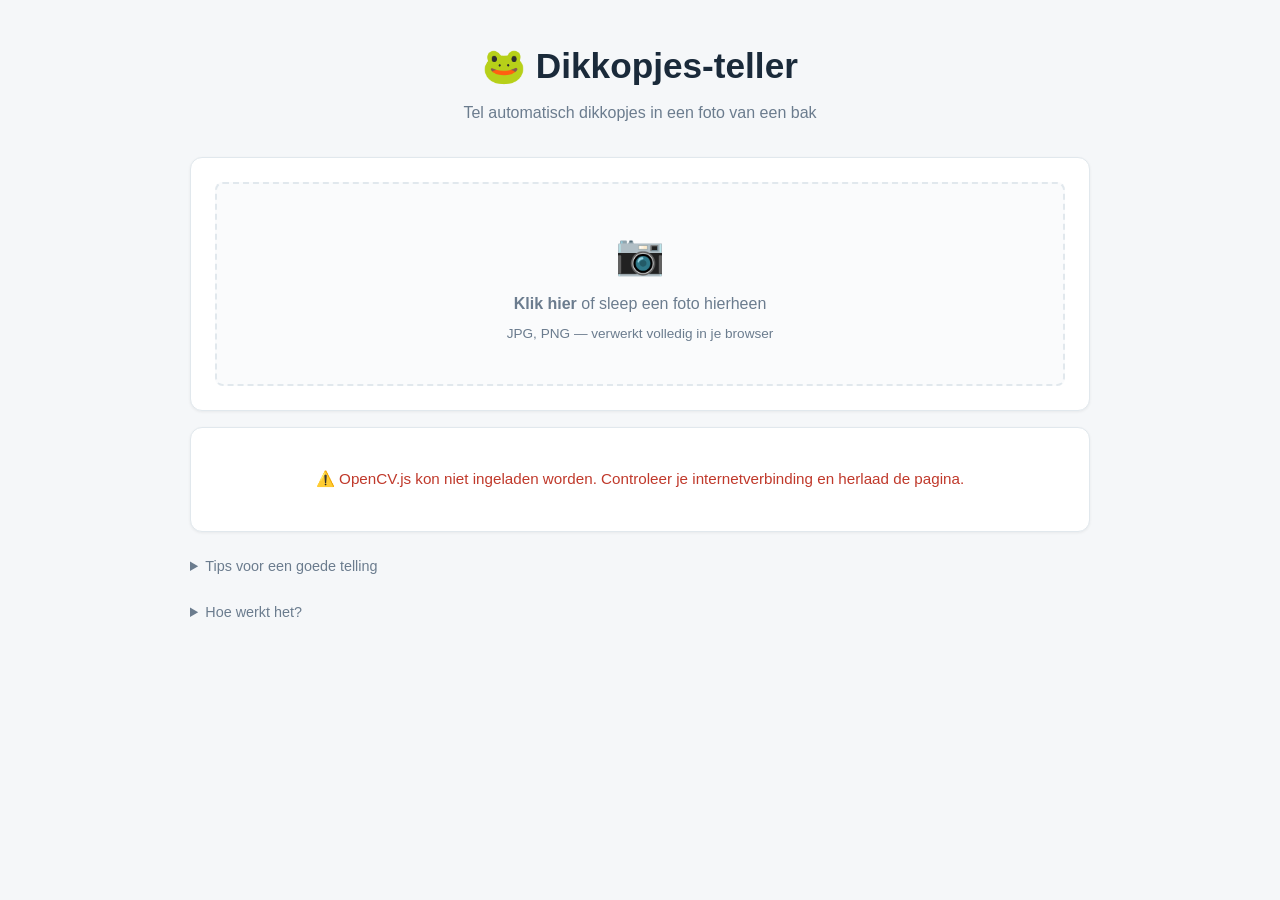
==== index.html @ f78e0e2a "initial commit" ====
<!DOCTYPE html>
<html lang="nl">
<head>
<meta charset="UTF-8">
<meta name="viewport" content="width=device-width, initial-scale=1.0, viewport-fit=cover">
<title>🐸 Dikkopjes-teller</title>

<!-- PWA -->
<link rel="manifest" href="manifest.json">
<meta name="theme-color" content="#2d8659">
<meta name="description" content="Tel automatisch dikkopjes in een foto van een bak.">

<!-- Iconen -->
<link rel="icon" type="image/png" sizes="32x32" href="favicon-32.png">
<link rel="icon" type="image/png" sizes="16x16" href="favicon-16.png">
<link rel="apple-touch-icon" href="apple-touch-icon.png">

<!-- iOS Safari: full-screen "app" modus -->
<meta name="apple-mobile-web-app-capable" content="yes">
<meta name="apple-mobile-web-app-status-bar-style" content="black-translucent">
<meta name="apple-mobile-web-app-title" content="Dikkopjes">
<meta name="mobile-web-app-capable" content="yes">
<style>
  :root {
    --bg: #f5f7f9;
    --card: #ffffff;
    --text: #1a2a3a;
    --muted: #6b7c8e;
    --accent: #2d8659;
    --accent-dark: #1f6342;
    --border: #e1e8ed;
    --error: #c0392b;
  }
  * { box-sizing: border-box; margin: 0; padding: 0; }
  body {
    font-family: -apple-system, BlinkMacSystemFont, 'Segoe UI', Roboto, sans-serif;
    background: var(--bg);
    color: var(--text);
    min-height: 100vh;
    padding: 1rem;
    line-height: 1.5;
  }
  .container { max-width: 900px; margin: 0 auto; }
  header { text-align: center; margin: 1.5rem 0 2rem; }
  header h1 { font-size: 2.2rem; margin-bottom: 0.5rem; }
  header p { color: var(--muted); }

  .card {
    background: var(--card);
    border-radius: 12px;
    padding: 1.5rem;
    margin-bottom: 1rem;
    box-shadow: 0 1px 3px rgba(0,0,0,0.06);
    border: 1px solid var(--border);
  }

  .upload-zone {
    border: 2px dashed var(--border);
    border-radius: 8px;
    padding: 2.5rem 1rem;
    text-align: center;
    cursor: pointer;
    transition: all 0.2s;
    background: #fafbfc;
  }
  .upload-zone:hover, .upload-zone.dragover {
    border-color: var(--accent);
    background: #f0f8f4;
  }
  .upload-zone p { color: var(--muted); margin-top: 0.5rem; }
  .upload-zone .icon { font-size: 2.5rem; }
  #fileInput { display: none; }

  .controls { margin-top: 1rem; }
  .control-group { margin-bottom: 1rem; }
  .control-group label {
    display: block;
    font-weight: 600;
    margin-bottom: 0.3rem;
    font-size: 0.95rem;
  }
  .control-group .help {
    color: var(--muted);
    font-size: 0.85rem;
    margin-top: 0.25rem;
  }
  input[type=range] { width: 100%; }

  button.primary {
    background: var(--accent);
    color: white;
    border: none;
    padding: 0.85rem 1.5rem;
    border-radius: 8px;
    font-size: 1rem;
    font-weight: 600;
    cursor: pointer;
    width: 100%;
    transition: background 0.2s;
  }
  button.primary:hover:not(:disabled) { background: var(--accent-dark); }
  button.primary:disabled { background: #aab8c4; cursor: not-allowed; }

  .status {
    text-align: center;
    padding: 1rem;
    color: var(--muted);
    font-size: 0.95rem;
  }
  .status.error { color: var(--error); }

  .result {
    text-align: center;
  }
  .result h2 {
    font-size: 2rem;
    color: var(--accent);
    margin: 0.5rem 0 1rem;
  }
  .result canvas {
    max-width: 100%;
    height: auto;
    border-radius: 8px;
    border: 1px solid var(--border);
  }
  .result .download-btn {
    display: inline-block;
    margin-top: 1rem;
    padding: 0.6rem 1.2rem;
    background: var(--card);
    color: var(--accent);
    border: 2px solid var(--accent);
    border-radius: 6px;
    text-decoration: none;
    font-weight: 600;
    cursor: pointer;
  }
  .result .download-btn:hover { background: #f0f8f4; }

  .legend {
    display: flex;
    gap: 1.5rem;
    justify-content: center;
    margin-top: 1rem;
    font-size: 0.9rem;
    color: var(--muted);
    flex-wrap: wrap;
  }
  .legend .dot {
    display: inline-block;
    vertical-align: middle;
    margin-right: 0.4rem;
  }
  .legend .red {
    width: 12px; height: 12px; border: 2px solid #e74c3c; border-radius: 50%;
  }
  .legend .orange {
    width: 16px; height: 16px; border: 3px solid #f39c12; border-radius: 50%;
  }

  details { margin-top: 1.5rem; }
  details summary {
    cursor: pointer;
    color: var(--muted);
    font-size: 0.9rem;
    user-select: none;
  }
  details ul { margin: 0.5rem 0 0 1.5rem; color: var(--muted); font-size: 0.9rem; }
  details li { margin-bottom: 0.3rem; }

  .hidden { display: none !important; }

  .install-banner, .ios-install-hint {
    background: linear-gradient(135deg, #2d8659, #1f6342);
    color: white;
    border-radius: 12px;
    padding: 1rem 1.25rem;
    margin-bottom: 1rem;
    display: flex;
    align-items: center;
    gap: 1rem;
    box-shadow: 0 2px 8px rgba(45, 134, 89, 0.25);
    position: relative;
  }
  .install-banner > div:first-child, .ios-install-hint > div:first-child {
    flex: 1;
  }
  .install-banner p, .ios-install-hint p {
    margin-top: 0.25rem;
    font-size: 0.9rem;
    opacity: 0.9;
  }
  .install-btn {
    background: white;
    color: var(--accent);
    border: none;
    padding: 0.6rem 1.2rem;
    border-radius: 6px;
    font-weight: 700;
    cursor: pointer;
    font-size: 0.95rem;
    white-space: nowrap;
  }
  .install-btn:hover { background: #f0f8f4; }
  .dismiss-btn {
    background: rgba(255,255,255,0.2);
    color: white;
    border: none;
    width: 28px;
    height: 28px;
    border-radius: 50%;
    cursor: pointer;
    font-size: 1.2rem;
    line-height: 1;
    display: flex;
    align-items: center;
    justify-content: center;
    flex-shrink: 0;
  }
  .dismiss-btn:hover { background: rgba(255,255,255,0.35); }
  .ios-install-hint { display: block; padding-right: 2.5rem; }
  .ios-install-hint .dismiss-btn {
    position: absolute; top: 0.5rem; right: 0.5rem;
  }
  .ios-share {
    display: inline-block;
    background: rgba(255,255,255,0.25);
    padding: 0 0.4rem;
    border-radius: 4px;
  }

  .spinner {
    display: inline-block;
    width: 18px; height: 18px;
    border: 3px solid var(--border);
    border-top-color: var(--accent);
    border-radius: 50%;
    animation: spin 0.8s linear infinite;
    vertical-align: middle;
    margin-right: 0.5rem;
  }
  @keyframes spin { to { transform: rotate(360deg); } }
</style>
</head>
<body>
<div class="container">
  <header>
    <h1>🐸 Dikkopjes-teller</h1>
    <p>Tel automatisch dikkopjes in een foto van een bak</p>
  </header>

  <div class="install-banner hidden" id="installBanner">
    <div>
      <strong>📱 Installeer als app</strong>
      <p>Voor offline gebruik en een eigen icoon op je beginscherm</p>
    </div>
    <button id="installBtn" class="install-btn">Installeer</button>
    <button id="dismissInstallBtn" class="dismiss-btn" aria-label="Sluiten">×</button>
  </div>

  <div class="ios-install-hint hidden" id="iosInstallHint">
    <strong>📱 Installeer als app op je iPhone/iPad</strong>
    <p>Tik op <span class="ios-share">⬆️</span> in Safari en kies "Zet op beginscherm"</p>
    <button class="dismiss-btn" id="dismissIosBtn" aria-label="Sluiten">×</button>
  </div>

  <div class="card">
    <div id="uploadZone" class="upload-zone">
      <div class="icon">📷</div>
      <p><strong>Klik hier</strong> of sleep een foto hierheen</p>
      <p style="font-size: 0.85rem;">JPG, PNG — verwerkt volledig in je browser</p>
    </div>
    <input type="file" id="fileInput" accept="image/*">

    <div class="controls hidden" id="controls">
      <div class="control-group">
        <label for="saFactor">
          Calibratie: <span id="saFactorValue">0.95</span>
        </label>
        <input type="range" id="saFactor" min="0.80" max="1.10" step="0.01" value="0.95">
        <div class="help">Lager = meer dikkopjes geteld (handig bij dichte kluiten)</div>
      </div>
      <button class="primary" id="processBtn">Tel dikkopjes</button>
    </div>
  </div>

  <div class="card" id="statusCard">
    <div class="status" id="status">
      <span class="spinner"></span> OpenCV.js wordt ingeladen…
    </div>
  </div>

  <div class="card hidden" id="resultCard">
    <div class="result">
      <h2 id="resultCount"></h2>
      <canvas id="resultCanvas"></canvas>
      <div>
        <button class="download-btn" id="downloadBtn">⬇️ Download foto</button>
      </div>
      <div class="legend">
        <div><span class="dot red"></span>1 dikkop</div>
        <div><span class="dot orange"></span>kluit (xN)</div>
      </div>
    </div>
  </div>

  <details>
    <summary>Tips voor een goede telling</summary>
    <ul>
      <li>Maak de foto recht van bovenaf</li>
      <li>Zorg voor goed contrast: dikkopjes donker, bak-bodem licht</li>
      <li>Vermijd grote reflecties of slagschaduwen</li>
      <li>Bij sterk afwijkende belichting: gebruik de calibratie-schuifregelaar</li>
    </ul>
  </details>

  <details>
    <summary>Hoe werkt het?</summary>
    <ul>
      <li>Donkere pixels (dikkopjes) worden gescheiden van de lichtere bak-bodem.</li>
      <li>De bak zelf wordt gevonden via de regio met de hoogste dichtheid aan donkere pixels.</li>
      <li>Aaneengesloten donkere zones binnen de bak = dikkopjes (of kluiten).</li>
      <li>Een blob die veel groter is dan één typische dikkop wordt aangezien als kluit; het aantal wordt geschat uit de oppervlakte.</li>
      <li>Klassieke beeldverwerking met OpenCV.js — geen AI, geen serverupload.</li>
    </ul>
  </details>
</div>

<!-- OpenCV.js: ~9 MB, eenmalig bij eerste bezoek (daarna gecached) -->
<script async src="https://docs.opencv.org/4.10.0/opencv.js"
        onload="onOpenCvReady()" onerror="onOpenCvError()"></script>

<script>
'use strict';

const DARK_THRESHOLD = 80;
const BIN_BRIGHT_THRESHOLD = 95;
const DENSITY_BLUR = 201;
const DENSITY_THRESHOLD = 6;
const MIN_BLOB_AREA = 30;
const MIN_SINGLE_AREA = 150.0;
const CLUMP_RATIO_THRESHOLD = 1.6;
const LARGE_CLUMP_RATIO = 6.0;
const LARGE_CLUMP_OVERLAP = 1.4;

let cvReady = false;
let currentImage = null;

const $ = id => document.getElementById(id);
const status = $('status');
const statusCard = $('statusCard');
const uploadZone = $('uploadZone');
const fileInput = $('fileInput');
const controls = $('controls');
const processBtn = $('processBtn');
const saFactorInput = $('saFactor');
const saFactorValue = $('saFactorValue');
const resultCard = $('resultCard');
const resultCount = $('resultCount');
const resultCanvas = $('resultCanvas');
const downloadBtn = $('downloadBtn');

function onOpenCvReady() {
  // OpenCV.js needs a beat after load
  cv['onRuntimeInitialized'] = () => {
    cvReady = true;
    window.cvReady = true;  // for tests
    window.countTadpoles = countTadpoles;  // for tests
    status.innerHTML = '✓ Klaar — laad een foto op';
    status.classList.remove('error');
  };
}

function onOpenCvError() {
  status.innerHTML = '⚠️ OpenCV.js kon niet ingeladen worden. Controleer je internetverbinding en herlaad de pagina.';
  status.classList.add('error');
}

// --- Upload handling ---
uploadZone.addEventListener('click', () => fileInput.click());
uploadZone.addEventListener('dragover', e => {
  e.preventDefault();
  uploadZone.classList.add('dragover');
});
uploadZone.addEventListener('dragleave', () => uploadZone.classList.remove('dragover'));
uploadZone.addEventListener('drop', e => {
  e.preventDefault();
  uploadZone.classList.remove('dragover');
  if (e.dataTransfer.files.length) loadImage(e.dataTransfer.files[0]);
});
fileInput.addEventListener('change', e => {
  if (e.target.files.length) loadImage(e.target.files[0]);
});

function loadImage(file) {
  if (!file.type.startsWith('image/')) {
    showError('Dat is geen geldige foto.');
    return;
  }
  const reader = new FileReader();
  reader.onload = ev => {
    const img = new Image();
    img.onload = () => {
      currentImage = img;
      controls.classList.remove('hidden');
      uploadZone.querySelector('p strong').textContent = '✓ ' + file.name;
      status.innerHTML = 'Klaar om te tellen';
      // Auto-trigger if cv is ready
      if (cvReady) processImage();
    };
    img.src = ev.target.result;
  };
  reader.readAsDataURL(file);
}

saFactorInput.addEventListener('input', () => {
  saFactorValue.textContent = parseFloat(saFactorInput.value).toFixed(2);
});

processBtn.addEventListener('click', processImage);

function showError(msg) {
  status.textContent = msg;
  status.classList.add('error');
  statusCard.classList.remove('hidden');
}

function setStatus(msg, withSpinner = false) {
  status.classList.remove('error');
  status.innerHTML = (withSpinner ? '<span class="spinner"></span>' : '') + msg;
  statusCard.classList.remove('hidden');
}

// --- Image processing ---
async function processImage() {
  if (!cvReady) { showError('OpenCV.js is nog niet klaar, even geduld.'); return; }
  if (!currentImage) { showError('Eerst een foto opladen.'); return; }

  processBtn.disabled = true;
  setStatus('Foto wordt geanalyseerd…', true);
  resultCard.classList.add('hidden');

  // Allow the UI to update before the heavy work starts
  await new Promise(r => setTimeout(r, 50));

  try {
    const saFactor = parseFloat(saFactorInput.value);
    const { canvas, total } = countTadpoles(currentImage, saFactor);
    const dest = resultCanvas;
    dest.width = canvas.width;
    dest.height = canvas.height;
    dest.getContext('2d').drawImage(canvas, 0, 0);
    resultCount.textContent = `🐸 ${total} dikkopjes geteld`;
    resultCard.classList.remove('hidden');
    statusCard.classList.add('hidden');
    resultCard.scrollIntoView({ behavior: 'smooth', block: 'nearest' });
  } catch (err) {
    console.error(err);
    showError('Fout tijdens analyse: ' + err.message);
  } finally {
    processBtn.disabled = false;
  }
}

downloadBtn.addEventListener('click', () => {
  resultCanvas.toBlob(blob => {
    const url = URL.createObjectURL(blob);
    const a = document.createElement('a');
    a.href = url;
    a.download = 'dikkopjes_geteld.jpg';
    a.click();
    URL.revokeObjectURL(url);
  }, 'image/jpeg', 0.92);
});

// --- The actual tadpole counting (port of the Python script) ---

function countTadpoles(img, saFactor) {
  // Source canvas with original image
  const srcCanvas = document.createElement('canvas');
  srcCanvas.width = img.naturalWidth;
  srcCanvas.height = img.naturalHeight;
  srcCanvas.getContext('2d').drawImage(img, 0, 0);

  // Read into OpenCV Mat (RGBA)
  const src = cv.imread(srcCanvas);  // RGBA
  const gray = new cv.Mat();
  cv.cvtColor(src, gray, cv.COLOR_RGBA2GRAY);
  const blurred = new cv.Mat();
  cv.GaussianBlur(gray, blurred, new cv.Size(5, 5), 0);

  // 1. Find bin mask
  const binMask = findBinMask(blurred);

  // 2. Dark pixels within the bin
  const dark = new cv.Mat();
  cv.threshold(blurred, dark, DARK_THRESHOLD, 255, cv.THRESH_BINARY_INV);
  cv.bitwise_and(dark, binMask, dark);
  const closeKernel = cv.Mat.ones(3, 3, cv.CV_8U);
  cv.morphologyEx(dark, dark, cv.MORPH_CLOSE, closeKernel);
  closeKernel.delete();

  // 3. Connected components
  const labels = new cv.Mat();
  const stats = new cv.Mat();
  const centroids = new cv.Mat();
  const numLabels = cv.connectedComponentsWithStats(dark, labels, stats, centroids, 8);

  const blobs = [];
  for (let i = 1; i < numLabels; i++) {
    const area = stats.intAt(i, cv.CC_STAT_AREA);
    if (area < MIN_BLOB_AREA) continue;
    const cx = Math.round(centroids.doubleAt(i, 0));
    const cy = Math.round(centroids.doubleAt(i, 1));
    blobs.push({ area, cx, cy });
  }

  // 4. Estimate single-tadpole area (histogram peak * sa_factor)
  let total = 0;
  const detections = [];
  if (blobs.length > 0) {
    const singleArea = estimateSingleArea(blobs.map(b => b.area), saFactor);
    for (const b of blobs) {
      const ratio = b.area / singleArea;
      let count;
      if (ratio < CLUMP_RATIO_THRESHOLD) {
        count = 1;
      } else if (ratio < LARGE_CLUMP_RATIO) {
        count = Math.round(ratio);
      } else {
        count = Math.round(b.area / (singleArea * LARGE_CLUMP_OVERLAP));
      }
      detections.push({ cx: b.cx, cy: b.cy, count });
      total += count;
    }
  }

  // 5. Draw on a copy of the source
  const out = new cv.Mat();
  cv.cvtColor(src, out, cv.COLOR_RGBA2RGB);  // strip alpha for simpler drawing
  const RED = new cv.Scalar(255, 0, 0);
  const ORANGE = new cv.Scalar(255, 140, 0);
  for (const d of detections) {
    if (d.count === 1) {
      cv.circle(out, new cv.Point(d.cx, d.cy), 7, RED, 2, cv.LINE_AA);
    } else {
      cv.circle(out, new cv.Point(d.cx, d.cy), 11, ORANGE, 3, cv.LINE_AA);
      cv.putText(out, 'x' + d.count, new cv.Point(d.cx + 13, d.cy + 6),
                 cv.FONT_HERSHEY_SIMPLEX, 0.7, ORANGE, 2, cv.LINE_AA);
    }
  }

  // Banner
  const banner = `Aantal dikkopjes: ${total}`;
  cv.rectangle(out, new cv.Point(10, 10), new cv.Point(760, 90),
               new cv.Scalar(255, 255, 255), -1);
  cv.rectangle(out, new cv.Point(10, 10), new cv.Point(760, 90),
               new cv.Scalar(0, 0, 0), 2);
  cv.putText(out, banner, new cv.Point(25, 65),
             cv.FONT_HERSHEY_SIMPLEX, 1.8, new cv.Scalar(0, 0, 0), 4, cv.LINE_AA);

  // Render to a result canvas (as RGBA so cv.imshow works)
  const outRgba = new cv.Mat();
  cv.cvtColor(out, outRgba, cv.COLOR_RGB2RGBA);
  const resultCv = document.createElement('canvas');
  cv.imshow(resultCv, outRgba);

  // Cleanup
  src.delete(); gray.delete(); blurred.delete(); binMask.delete();
  dark.delete(); labels.delete(); stats.delete(); centroids.delete();
  out.delete(); outRgba.delete();

  return { canvas: resultCv, total };
}

function findBinMask(blurred) {
  // 1. Dark pixels
  const dark = new cv.Mat();
  cv.threshold(blurred, dark, DARK_THRESHOLD, 255, cv.THRESH_BINARY_INV);

  // 2. Heavy blur = density map
  const density = new cv.Mat();
  cv.GaussianBlur(dark, density, new cv.Size(DENSITY_BLUR, DENSITY_BLUR), 0);
  const dense = new cv.Mat();
  cv.threshold(density, dense, DENSITY_THRESHOLD, 255, cv.THRESH_BINARY);

  // 3. Largest connected component
  const labels = new cv.Mat();
  const stats = new cv.Mat();
  const centroids = new cv.Mat();
  const num = cv.connectedComponentsWithStats(dense, labels, stats, centroids, 8);
  let largest = -1, largestArea = 0;
  for (let i = 1; i < num; i++) {
    const a = stats.intAt(i, cv.CC_STAT_AREA);
    if (a > largestArea) { largestArea = a; largest = i; }
  }

  let mask;
  if (largest === -1) {
    mask = new cv.Mat(blurred.rows, blurred.cols, cv.CV_8U, new cv.Scalar(255));
  } else {
    // Build region mask: pixels where labels == largest.
    // OpenCV.js's cv.compare with a scalar Mat is fiddly, so we build the mask
    // directly by reading the labels data and writing to a uint8 Mat.
    const region = new cv.Mat(labels.rows, labels.cols, cv.CV_8U, new cv.Scalar(0));
    const labelsData = labels.data32S;  // Int32Array view
    const regionData = region.data;     // Uint8Array view
    for (let i = 0; i < labelsData.length; i++) {
      if (labelsData[i] === largest) regionData[i] = 255;
    }
    // Convex hull from contours
    const contours = new cv.MatVector();
    const hierarchy = new cv.Mat();
    cv.findContours(region, contours, hierarchy, cv.RETR_EXTERNAL, cv.CHAIN_APPROX_SIMPLE);
    if (contours.size() === 0) {
      mask = new cv.Mat(blurred.rows, blurred.cols, cv.CV_8U, new cv.Scalar(255));
    } else {
      // Combine all contour points into one Mat for the convex hull
      // (matches the Python `np.vstack(contours)` then `cv.convexHull(...)`)
      const pts = [];
      for (let i = 0; i < contours.size(); i++) {
        const c = contours.get(i);
        for (let j = 0; j < c.rows; j++) {
          pts.push(c.intAt(j, 0), c.intAt(j, 1));
        }
      }
      const ptsMat = cv.matFromArray(pts.length / 2, 1, cv.CV_32SC2, pts);
      const hull = new cv.Mat();
      cv.convexHull(ptsMat, hull);

      mask = cv.Mat.zeros(blurred.rows, blurred.cols, cv.CV_8U);
      const hullVec = new cv.MatVector();
      hullVec.push_back(hull);
      cv.drawContours(mask, hullVec, -1, new cv.Scalar(255), -1);

      // Dilate slightly
      const k20 = cv.Mat.ones(20, 20, cv.CV_8U);
      cv.dilate(mask, mask, k20);
      k20.delete();

      // Combine with bright zones
      const bright = new cv.Mat();
      cv.threshold(blurred, bright, BIN_BRIGHT_THRESHOLD, 255, cv.THRESH_BINARY);
      const k25 = cv.Mat.ones(25, 25, cv.CV_8U);
      // Python had iterations=3; OpenCV.js's iteration arg is unreliable across builds, so loop:
      for (let i = 0; i < 3; i++) {
        cv.morphologyEx(bright, bright, cv.MORPH_CLOSE, k25);
      }
      cv.bitwise_and(mask, bright, mask);
      bright.delete();
      k25.delete();

      // Close gaps
      const k30 = cv.Mat.ones(30, 30, cv.CV_8U);
      cv.morphologyEx(mask, mask, cv.MORPH_CLOSE, k30);
      k30.delete();

      ptsMat.delete();
      hull.delete();
      hullVec.delete();
    }
    region.delete();
    contours.delete();
    hierarchy.delete();
  }

  dark.delete(); density.delete(); dense.delete();
  labels.delete(); stats.delete(); centroids.delete();
  return mask;
}

function estimateSingleArea(areas, saFactor) {
  // Find the 90th percentile
  const sorted = [...areas].sort((a, b) => a - b);
  const p90 = sorted[Math.floor(sorted.length * 0.9)] || 200;
  const upper = Math.max(p90, 200);

  // Histogram with 40 bins from 0 to upper
  const bins = 40;
  const binWidth = upper / bins;
  const hist = new Array(bins).fill(0);
  for (const a of areas) {
    if (a >= 0 && a < upper) {
      const idx = Math.min(bins - 1, Math.floor(a / binWidth));
      hist[idx]++;
    }
  }
  let peakIdx = 0, peakVal = hist[0];
  for (let i = 1; i < bins; i++) {
    if (hist[i] > peakVal) { peakVal = hist[i]; peakIdx = i; }
  }
  const peakArea = (peakIdx + 0.5) * binWidth;
  return Math.max(MIN_SINGLE_AREA, peakArea) * saFactor;
}

// --- PWA: service worker + install prompt ---

// 1. Service worker registreren (zorgt dat de app installeerbaar is en offline werkt)
if ('serviceWorker' in navigator) {
  window.addEventListener('load', () => {
    navigator.serviceWorker.register('sw.js').catch(err => {
      console.warn('Service worker registratie mislukt:', err);
    });
  });
}

// 2. Android/Chrome: vang het beforeinstallprompt event op en toon eigen install knop
let deferredPrompt = null;
const installBanner = document.getElementById('installBanner');
const installBtn = document.getElementById('installBtn');
const dismissInstallBtn = document.getElementById('dismissInstallBtn');

window.addEventListener('beforeinstallprompt', (e) => {
  e.preventDefault();
  deferredPrompt = e;
  if (!localStorage.getItem('installDismissed') && !isStandalone()) {
    installBanner.classList.remove('hidden');
  }
});

installBtn?.addEventListener('click', async () => {
  if (!deferredPrompt) return;
  deferredPrompt.prompt();
  const { outcome } = await deferredPrompt.userChoice;
  deferredPrompt = null;
  installBanner.classList.add('hidden');
  if (outcome === 'dismissed') {
    localStorage.setItem('installDismissed', '1');
  }
});

dismissInstallBtn?.addEventListener('click', () => {
  installBanner.classList.add('hidden');
  localStorage.setItem('installDismissed', '1');
});

window.addEventListener('appinstalled', () => {
  installBanner.classList.add('hidden');
  deferredPrompt = null;
});

// 3. iOS Safari: geen beforeinstallprompt event, dus zelf detecteren en hint tonen
function isIosSafari() {
  const ua = navigator.userAgent;
  const isIos = /iPad|iPhone|iPod/.test(ua) ||
                (navigator.platform === 'MacIntel' && navigator.maxTouchPoints > 1);
  const isSafari = /Safari/.test(ua) && !/CriOS|FxiOS|EdgiOS/.test(ua);
  return isIos && isSafari;
}
function isStandalone() {
  return window.matchMedia('(display-mode: standalone)').matches ||
         window.navigator.standalone === true;
}
if (isIosSafari() && !isStandalone() && !localStorage.getItem('iosHintDismissed')) {
  document.getElementById('iosInstallHint').classList.remove('hidden');
}
document.getElementById('dismissIosBtn')?.addEventListener('click', () => {
  document.getElementById('iosInstallHint').classList.add('hidden');
  localStorage.setItem('iosHintDismissed', '1');
});
</script>
</body>
</html>
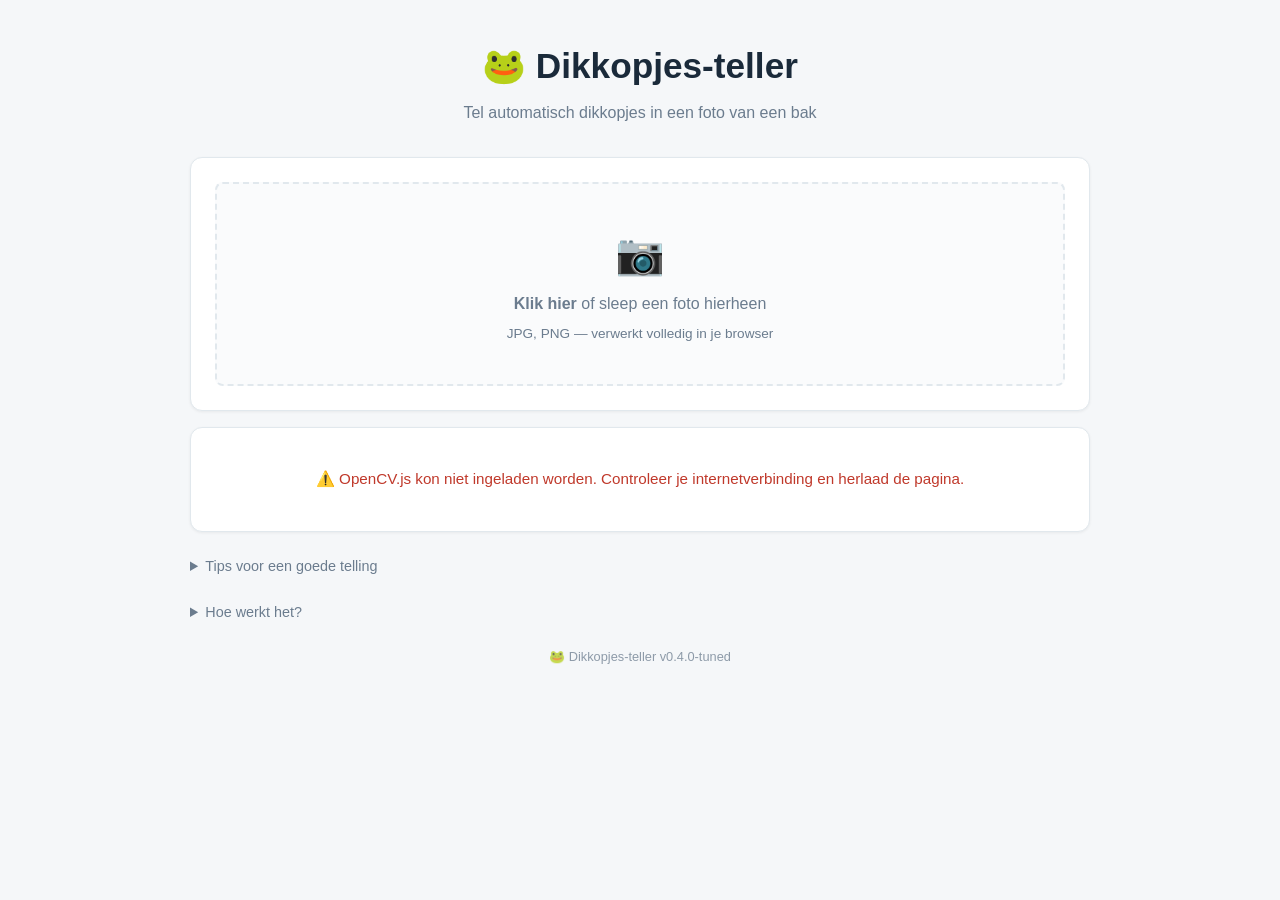
==== commit c28398b5: "show version number" ====
--- a/index.html
+++ b/index.html
@@ -158,6 +158,109 @@
     width: 16px; height: 16px; border: 3px solid #f39c12; border-radius: 50%;
   }
 
+  .feedback-section {
+    margin-top: 1.5rem;
+    padding-top: 1.5rem;
+    border-top: 1px solid var(--border);
+    text-align: left;
+  }
+  .feedback-question {
+    font-weight: 600;
+    margin-bottom: 0.75rem;
+    text-align: center;
+  }
+  .feedback-buttons {
+    display: flex;
+    gap: 0.5rem;
+    flex-wrap: wrap;
+    justify-content: center;
+  }
+  .feedback-btn {
+    flex: 1;
+    min-width: 130px;
+    padding: 0.7rem 1rem;
+    border-radius: 8px;
+    border: 2px solid var(--border);
+    background: var(--card);
+    cursor: pointer;
+    font-size: 0.95rem;
+    font-weight: 600;
+    transition: all 0.15s;
+  }
+  .feedback-btn:hover { background: #f5f7f9; }
+  .feedback-btn.yes { color: var(--accent); border-color: var(--accent); }
+  .feedback-btn.yes:hover { background: #e8f5ee; }
+  .feedback-btn.no { color: var(--muted); }
+  .feedback-btn.share {
+    background: var(--accent);
+    color: white;
+    border-color: var(--accent);
+  }
+  .feedback-btn.share:hover { background: var(--accent-dark); }
+  .feedback-btn.no-share { color: var(--muted); }
+  .feedback-btn:disabled { opacity: 0.5; cursor: wait; }
+
+  #userCountInput {
+    width: 100%;
+    padding: 0.75rem;
+    margin: 0.5rem 0 1rem;
+    border: 2px solid var(--border);
+    border-radius: 8px;
+    font-size: 1.1rem;
+    text-align: center;
+  }
+  #userCountInput:focus {
+    outline: none;
+    border-color: var(--accent);
+  }
+
+  .calib-box {
+    background: #fff8e1;
+    border: 1px solid #f5c518;
+    border-radius: 8px;
+    padding: 0.75rem 1rem;
+    margin-bottom: 1rem;
+    display: flex;
+    gap: 0.5rem;
+    align-items: center;
+    justify-content: space-between;
+    flex-wrap: wrap;
+  }
+  .calib-box strong { flex: 1; min-width: 200px; font-weight: 500; font-size: 0.95rem; }
+  .calib-apply-btn {
+    background: #f5c518;
+    color: #5d4500;
+    border: none;
+    padding: 0.5rem 1rem;
+    border-radius: 6px;
+    font-weight: 700;
+    cursor: pointer;
+    font-size: 0.9rem;
+  }
+  .calib-apply-btn:hover { background: #e0b212; }
+
+  .feedback-share-question {
+    margin-top: 1rem;
+    margin-bottom: 0.75rem;
+    text-align: center;
+    font-size: 0.95rem;
+  }
+  .privacy-note {
+    color: var(--muted);
+    font-size: 0.8rem;
+    text-align: center;
+    margin-top: 0.75rem;
+    line-height: 1.4;
+  }
+  .feedback-thanks {
+    text-align: center;
+    padding: 1rem;
+    background: #e8f5ee;
+    border-radius: 8px;
+    color: var(--accent-dark);
+  }
+  .feedback-thanks span { color: var(--text); font-weight: normal; }
+
   details { margin-top: 1.5rem; }
   details summary {
     cursor: pointer;
@@ -169,6 +272,14 @@
   details li { margin-bottom: 0.3rem; }
 
   .hidden { display: none !important; }
+
+  .app-footer {
+    text-align: center;
+    color: var(--muted);
+    font-size: 0.8rem;
+    margin: 1.5rem 0 0.5rem;
+    opacity: 0.75;
+  }
 
   .install-banner, .ios-install-hint {
     background: linear-gradient(135deg, #2d8659, #1f6342);
@@ -275,9 +386,9 @@
     <div class="controls hidden" id="controls">
       <div class="control-group">
         <label for="saFactor">
-          Calibratie: <span id="saFactorValue">0.95</span>
+          Calibratie: <span id="saFactorValue">0.80</span>
         </label>
-        <input type="range" id="saFactor" min="0.80" max="1.10" step="0.01" value="0.95">
+        <input type="range" id="saFactor" min="0.60" max="1.20" step="0.01" value="0.80">
         <div class="help">Lager = meer dikkopjes geteld (handig bij dichte kluiten)</div>
       </div>
       <button class="primary" id="processBtn">Tel dikkopjes</button>
@@ -301,6 +412,39 @@
         <div><span class="dot red"></span>1 dikkop</div>
         <div><span class="dot orange"></span>kluit (xN)</div>
       </div>
+
+      <!-- Feedback sectie -->
+      <div class="feedback-section">
+        <div id="feedbackPrompt">
+          <p class="feedback-question">Klopt deze telling?</p>
+          <div class="feedback-buttons">
+            <button class="feedback-btn yes" id="feedbackYesBtn">✓ Ja, ongeveer</button>
+            <button class="feedback-btn no" id="feedbackNoBtn">✗ Nee, ik tel anders</button>
+          </div>
+        </div>
+
+        <div class="hidden" id="feedbackForm">
+          <p class="feedback-question">Hoeveel dikkopjes heb jij geteld?</p>
+          <input type="number" id="userCountInput" min="0" max="9999" inputmode="numeric"
+                 placeholder="bijv. 287">
+          <div id="autoCalibSuggestion" class="hidden">
+            <div class="calib-box">
+              <strong id="calibText"></strong>
+              <button class="calib-apply-btn" id="applyCalibBtn">Toepassen</button>
+            </div>
+          </div>
+          <p class="feedback-share-question">Wil je deze foto + telling anoniem delen om de app te verbeteren?</p>
+          <div class="feedback-buttons">
+            <button class="feedback-btn share" id="shareBtn">📤 Ja, deel</button>
+            <button class="feedback-btn no-share" id="noShareBtn">Liever niet</button>
+          </div>
+          <p class="privacy-note">Foto's worden enkel gebruikt om het algoritme te verbeteren en niet publiek gedeeld.</p>
+        </div>
+
+        <div class="hidden feedback-thanks" id="feedbackThanks">
+          <p>🙏 <strong>Bedankt!</strong> <span id="feedbackThanksDetail"></span></p>
+        </div>
+      </div>
     </div>
   </div>
 
@@ -324,6 +468,10 @@
       <li>Klassieke beeldverwerking met OpenCV.js — geen AI, geen serverupload.</li>
     </ul>
   </details>
+
+  <footer class="app-footer">
+    🐸 Dikkopjes-teller <span id="appVersion"></span>
+  </footer>
 </div>
 
 <!-- OpenCV.js: ~9 MB, eenmalig bij eerste bezoek (daarna gecached) -->
@@ -333,11 +481,14 @@
 <script>
 'use strict';
 
-const DARK_THRESHOLD = 80;
+const APP_VERSION = '0.4.0-tuned';  // bump on releases
+document.getElementById('appVersion').textContent = 'v' + APP_VERSION;
+
+const DARK_THRESHOLD = 75;
 const BIN_BRIGHT_THRESHOLD = 95;
 const DENSITY_BLUR = 201;
 const DENSITY_THRESHOLD = 6;
-const MIN_BLOB_AREA = 30;
+const MIN_BLOB_AREA = 80;
 const MIN_SINGLE_AREA = 150.0;
 const CLUMP_RATIO_THRESHOLD = 1.6;
 const LARGE_CLUMP_RATIO = 6.0;
@@ -345,6 +496,7 @@
 
 let cvReady = false;
 let currentImage = null;
+let lastResult = null;  // {total, saFactor, image, blobs, stats} - gevuld door processImage()
 
 const $ = id => document.getElementById(id);
 const status = $('status');
@@ -439,18 +591,31 @@
   processBtn.disabled = true;
   setStatus('Foto wordt geanalyseerd…', true);
   resultCard.classList.add('hidden');
+  resetFeedbackUi();
 
   // Allow the UI to update before the heavy work starts
   await new Promise(r => setTimeout(r, 50));
 
   try {
     const saFactor = parseFloat(saFactorInput.value);
-    const { canvas, total } = countTadpoles(currentImage, saFactor);
+    // Detect blobs once (heavy), then convert to detections (cheap)
+    const { blobs, srcRgb } = detectBlobs(currentImage);
+    const { detections, total } = blobsToDetections(blobs, saFactor);
+    // Bereken samenvattende stats voor analytics
+    const stats = computeBlobStats(blobs, detections, saFactor);
+    // Render with annotations
+    const canvas = renderResult(srcRgb, detections, total);
     const dest = resultCanvas;
     dest.width = canvas.width;
     dest.height = canvas.height;
     dest.getContext('2d').drawImage(canvas, 0, 0);
     resultCount.textContent = `🐸 ${total} dikkopjes geteld`;
+    // Bewaar laatste resultaat (incl. blobs voor snelle hercalibratie + stats voor analytics)
+    lastResult = {
+      total, saFactor, image: currentImage, blobs, stats,
+      imageWidth: currentImage.naturalWidth,
+      imageHeight: currentImage.naturalHeight,
+    };
     resultCard.classList.remove('hidden');
     statusCard.classList.add('hidden');
     resultCard.scrollIntoView({ behavior: 'smooth', block: 'nearest' });
@@ -475,24 +640,27 @@
 
 // --- The actual tadpole counting (port of the Python script) ---
 
-function countTadpoles(img, saFactor) {
-  // Source canvas with original image
+/**
+ * Doet de zware OpenCV stappen (bin mask + blob detection) en geeft de
+ * blob-lijst en hun area-array terug. Ook de bron-Mat (RGB out) en gray.
+ * Caller moet src/grey/etc niet vrijgeven (dit doen we hier).
+ *
+ * Geeft {blobs, src_rgb}, waarbij blobs = [{cx, cy, area}].
+ */
+function detectBlobs(img) {
   const srcCanvas = document.createElement('canvas');
   srcCanvas.width = img.naturalWidth;
   srcCanvas.height = img.naturalHeight;
   srcCanvas.getContext('2d').drawImage(img, 0, 0);
 
-  // Read into OpenCV Mat (RGBA)
   const src = cv.imread(srcCanvas);  // RGBA
   const gray = new cv.Mat();
   cv.cvtColor(src, gray, cv.COLOR_RGBA2GRAY);
   const blurred = new cv.Mat();
   cv.GaussianBlur(gray, blurred, new cv.Size(5, 5), 0);
 
-  // 1. Find bin mask
   const binMask = findBinMask(blurred);
 
-  // 2. Dark pixels within the bin
   const dark = new cv.Mat();
   cv.threshold(blurred, dark, DARK_THRESHOLD, 255, cv.THRESH_BINARY_INV);
   cv.bitwise_and(dark, binMask, dark);
@@ -500,7 +668,6 @@
   cv.morphologyEx(dark, dark, cv.MORPH_CLOSE, closeKernel);
   closeKernel.delete();
 
-  // 3. Connected components
   const labels = new cv.Mat();
   const stats = new cv.Mat();
   const centroids = new cv.Mat();
@@ -515,29 +682,83 @@
     blobs.push({ area, cx, cy });
   }
 
-  // 4. Estimate single-tadpole area (histogram peak * sa_factor)
+  // Strip alpha for drawing
+  const srcRgb = new cv.Mat();
+  cv.cvtColor(src, srcRgb, cv.COLOR_RGBA2RGB);
+
+  src.delete(); gray.delete(); blurred.delete(); binMask.delete();
+  dark.delete(); labels.delete(); stats.delete(); centroids.delete();
+  return { blobs, srcRgb };
+}
+
+/**
+ * Vertaal blobs naar tellingen + detections aan de hand van saFactor (puur JS, geen OpenCV).
+ */
+function blobsToDetections(blobs, saFactor) {
+  if (blobs.length === 0) return { detections: [], total: 0 };
+  const singleArea = estimateSingleArea(blobs.map(b => b.area), saFactor);
+  const detections = [];
   let total = 0;
-  const detections = [];
-  if (blobs.length > 0) {
-    const singleArea = estimateSingleArea(blobs.map(b => b.area), saFactor);
-    for (const b of blobs) {
-      const ratio = b.area / singleArea;
-      let count;
-      if (ratio < CLUMP_RATIO_THRESHOLD) {
-        count = 1;
-      } else if (ratio < LARGE_CLUMP_RATIO) {
-        count = Math.round(ratio);
-      } else {
-        count = Math.round(b.area / (singleArea * LARGE_CLUMP_OVERLAP));
-      }
-      detections.push({ cx: b.cx, cy: b.cy, count });
-      total += count;
-    }
-  }
-
-  // 5. Draw on a copy of the source
-  const out = new cv.Mat();
-  cv.cvtColor(src, out, cv.COLOR_RGBA2RGB);  // strip alpha for simpler drawing
+  for (const b of blobs) {
+    const ratio = b.area / singleArea;
+    let count;
+    if (ratio < CLUMP_RATIO_THRESHOLD) count = 1;
+    else if (ratio < LARGE_CLUMP_RATIO) count = Math.round(ratio);
+    else count = Math.round(b.area / (singleArea * LARGE_CLUMP_OVERLAP));
+    detections.push({ cx: b.cx, cy: b.cy, count });
+    total += count;
+  }
+  return { detections, total };
+}
+
+/**
+ * Berekent samenvattende statistieken over een set blobs + detecties.
+ * Wordt meegestuurd naar Supabase voor analytics + om later een adaptief model te trainen.
+ *
+ *   num_singles      : detecties met count == 1
+ *   num_small_clumps : detecties met count 2..5
+ *   num_medium_clumps: detecties met count 6..15
+ *   num_large_clumps : detecties met count 16+
+ */
+function computeBlobStats(blobs, detections, saFactor) {
+  const stats = {
+    num_blobs: blobs.length,
+    num_singles: 0,
+    num_small_clumps: 0,
+    num_medium_clumps: 0,
+    num_large_clumps: 0,
+    single_area_estimate: null,
+    total_dark_area: 0,
+    largest_blob_area: 0,
+    median_blob_area: null,
+  };
+  if (blobs.length === 0) return stats;
+
+  stats.single_area_estimate = Math.round(
+    estimateSingleArea(blobs.map(b => b.area), saFactor)
+  );
+  for (const b of blobs) {
+    stats.total_dark_area += b.area;
+    if (b.area > stats.largest_blob_area) stats.largest_blob_area = b.area;
+  }
+  const sorted = blobs.map(b => b.area).sort((a, b) => a - b);
+  stats.median_blob_area = sorted[Math.floor(sorted.length / 2)];
+
+  for (const d of detections) {
+    if (d.count === 1) stats.num_singles++;
+    else if (d.count <= 5) stats.num_small_clumps++;
+    else if (d.count <= 15) stats.num_medium_clumps++;
+    else stats.num_large_clumps++;
+  }
+  return stats;
+}
+
+/**
+ * Tekent de annotaties op de bron-Mat en geeft een canvas terug.
+ * Consumeert (deletes) srcRgb.
+ */
+function renderResult(srcRgb, detections, total) {
+  const out = srcRgb;
   const RED = new cv.Scalar(255, 0, 0);
   const ORANGE = new cv.Scalar(255, 140, 0);
   for (const d of detections) {
@@ -550,7 +771,6 @@
     }
   }
 
-  // Banner
   const banner = `Aantal dikkopjes: ${total}`;
   cv.rectangle(out, new cv.Point(10, 10), new cv.Point(760, 90),
                new cv.Scalar(255, 255, 255), -1);
@@ -559,18 +779,20 @@
   cv.putText(out, banner, new cv.Point(25, 65),
              cv.FONT_HERSHEY_SIMPLEX, 1.8, new cv.Scalar(0, 0, 0), 4, cv.LINE_AA);
 
-  // Render to a result canvas (as RGBA so cv.imshow works)
   const outRgba = new cv.Mat();
   cv.cvtColor(out, outRgba, cv.COLOR_RGB2RGBA);
   const resultCv = document.createElement('canvas');
   cv.imshow(resultCv, outRgba);
 
-  // Cleanup
-  src.delete(); gray.delete(); blurred.delete(); binMask.delete();
-  dark.delete(); labels.delete(); stats.delete(); centroids.delete();
   out.delete(); outRgba.delete();
-
-  return { canvas: resultCv, total };
+  return resultCv;
+}
+
+function countTadpoles(img, saFactor) {
+  const { blobs, srcRgb } = detectBlobs(img);
+  const { detections, total } = blobsToDetections(blobs, saFactor);
+  const canvas = renderResult(srcRgb, detections, total);
+  return { canvas, total };
 }
 
 function findBinMask(blurred) {
@@ -584,29 +806,33 @@
   const dense = new cv.Mat();
   cv.threshold(density, dense, DENSITY_THRESHOLD, 255, cv.THRESH_BINARY);
 
-  // 3. Largest connected component
+  // 3. Take ALL dense components >= 20% of the largest. Critical for bins
+  // where tadpoles cluster in disconnected areas (e.g. left vs right side):
+  // taking only the largest component would crop out half the bin.
   const labels = new cv.Mat();
   const stats = new cv.Mat();
   const centroids = new cv.Mat();
   const num = cv.connectedComponentsWithStats(dense, labels, stats, centroids, 8);
-  let largest = -1, largestArea = 0;
+  let largestArea = 0;
   for (let i = 1; i < num; i++) {
     const a = stats.intAt(i, cv.CC_STAT_AREA);
-    if (a > largestArea) { largestArea = a; largest = i; }
+    if (a > largestArea) largestArea = a;
+  }
+  const keepThreshold = Math.max(1, Math.floor(largestArea * 0.20));
+  const keep = new Uint8Array(num);
+  for (let i = 1; i < num; i++) {
+    if (stats.intAt(i, cv.CC_STAT_AREA) >= keepThreshold) keep[i] = 1;
   }
 
   let mask;
-  if (largest === -1) {
+  if (largestArea === 0) {
     mask = new cv.Mat(blurred.rows, blurred.cols, cv.CV_8U, new cv.Scalar(255));
   } else {
-    // Build region mask: pixels where labels == largest.
-    // OpenCV.js's cv.compare with a scalar Mat is fiddly, so we build the mask
-    // directly by reading the labels data and writing to a uint8 Mat.
     const region = new cv.Mat(labels.rows, labels.cols, cv.CV_8U, new cv.Scalar(0));
     const labelsData = labels.data32S;  // Int32Array view
     const regionData = region.data;     // Uint8Array view
     for (let i = 0; i < labelsData.length; i++) {
-      if (labelsData[i] === largest) regionData[i] = 255;
+      if (keep[labelsData[i]]) regionData[i] = 255;
     }
     // Convex hull from contours
     const contours = new cv.MatVector();
@@ -670,26 +896,38 @@
 }
 
 function estimateSingleArea(areas, saFactor) {
-  // Find the 90th percentile
-  const sorted = [...areas].sort((a, b) => a - b);
-  const p90 = sorted[Math.floor(sorted.length * 0.9)] || 200;
-  const upper = Math.max(p90, 200);
-
-  // Histogram with 40 bins from 0 to upper
-  const bins = 40;
-  const binWidth = upper / bins;
+  // Histogram peak in LOG space — robust against tiny noise blobs that pulled
+  // the linear histogram peak down to the floor bucket. The mode in log-space
+  // tracks the typical tadpole size even when there are many small artefacts.
+  if (areas.length === 0) return MIN_SINGLE_AREA * saFactor;
+  if (areas.length < 3) {
+    const sorted = [...areas].sort((a, b) => a - b);
+    return Math.max(MIN_SINGLE_AREA, sorted[Math.floor(sorted.length / 2)]) * saFactor;
+  }
+
+  const logAreas = areas.map(a => Math.log(a));
+  let lo = logAreas[0], hi = logAreas[0];
+  for (const v of logAreas) {
+    if (v < lo) lo = v;
+    if (v > hi) hi = v;
+  }
+  const bins = 30;
+  const span = hi - lo;
+  if (span <= 0) return Math.max(MIN_SINGLE_AREA, Math.exp(lo)) * saFactor;
+  const binWidth = span / bins;
   const hist = new Array(bins).fill(0);
-  for (const a of areas) {
-    if (a >= 0 && a < upper) {
-      const idx = Math.min(bins - 1, Math.floor(a / binWidth));
-      hist[idx]++;
-    }
+  for (const v of logAreas) {
+    let idx = Math.floor((v - lo) / binWidth);
+    if (idx >= bins) idx = bins - 1;
+    if (idx < 0) idx = 0;
+    hist[idx]++;
   }
   let peakIdx = 0, peakVal = hist[0];
   for (let i = 1; i < bins; i++) {
     if (hist[i] > peakVal) { peakVal = hist[i]; peakIdx = i; }
   }
-  const peakArea = (peakIdx + 0.5) * binWidth;
+  const logPeak = lo + (peakIdx + 0.5) * binWidth;
+  const peakArea = Math.exp(logPeak);
   return Math.max(MIN_SINGLE_AREA, peakArea) * saFactor;
 }
 
@@ -758,6 +996,243 @@
   document.getElementById('iosInstallHint').classList.add('hidden');
   localStorage.setItem('iosHintDismissed', '1');
 });
+
+// --- Feedback systeem (Supabase) ---
+
+const SUPABASE_URL = 'https://fraaipwqqqechmeyvsvb.supabase.co';
+const SUPABASE_ANON_KEY = 'eyJhbGciOiJIUzI1NiIsInR5cCI6IkpXVCJ9.eyJpc3MiOiJzdXBhYmFzZSIsInJlZiI6ImZyYWFpcHdxcXFlY2htZXl2c3ZiIiwicm9sZSI6ImFub24iLCJpYXQiOjE3Nzc4ODk0MjQsImV4cCI6MjA5MzQ2NTQyNH0.mY7e9E8KJY-009BED0fldx_dkkoP2ScW7WlG6D4EGuA';
+
+const feedbackPrompt = $('feedbackPrompt');
+const feedbackForm = $('feedbackForm');
+const feedbackThanks = $('feedbackThanks');
+const feedbackThanksDetail = $('feedbackThanksDetail');
+const userCountInput = $('userCountInput');
+const autoCalibSuggestion = $('autoCalibSuggestion');
+const calibText = $('calibText');
+const applyCalibBtn = $('applyCalibBtn');
+
+function resetFeedbackUi() {
+  feedbackPrompt?.classList.remove('hidden');
+  feedbackForm?.classList.add('hidden');
+  feedbackThanks?.classList.add('hidden');
+  autoCalibSuggestion?.classList.add('hidden');
+  if (userCountInput) userCountInput.value = '';
+  // Reset share buttons in case ze nog disabled waren van vorige feedback
+  const sb = $('shareBtn'), nsb = $('noShareBtn');
+  if (sb) { sb.disabled = false; sb.textContent = '📤 Ja, deel'; }
+  if (nsb) { nsb.disabled = false; }
+}
+
+// "Klopt": stuur enkel de basics op (geen foto), bedank en sluit
+$('feedbackYesBtn')?.addEventListener('click', async () => {
+  if (!lastResult) return;
+  feedbackPrompt.classList.add('hidden');
+  feedbackThanks.classList.remove('hidden');
+  feedbackThanksDetail.textContent = '';
+  // Async, niet wachten. Bij bevestiging IS saFactor effectief de beste factor.
+  sendFeedback({
+    appCount: lastResult.total,
+    userCount: lastResult.total,  // bevestigd
+    saFactor: lastResult.saFactor,
+    bestSaFactor: lastResult.saFactor,  // huidige factor was correct
+    sharePhoto: false,
+    notes: 'confirmed_correct',
+  }).catch(err => console.warn('Feedback verzenden mislukt:', err));
+});
+
+// "Niet klopt": toon invoerveld
+$('feedbackNoBtn')?.addEventListener('click', () => {
+  feedbackPrompt.classList.add('hidden');
+  feedbackForm.classList.remove('hidden');
+  setTimeout(() => userCountInput.focus(), 100);
+});
+
+// Bij intypen: bereken auto-calibratie en toon suggestie
+let calibTimer = null;
+userCountInput?.addEventListener('input', () => {
+  clearTimeout(calibTimer);
+  calibTimer = setTimeout(() => {
+    const userN = parseInt(userCountInput.value, 10);
+    if (!Number.isFinite(userN) || userN < 1 || !lastResult) {
+      autoCalibSuggestion.classList.add('hidden');
+      return;
+    }
+    const best = findBestSaFactor(lastResult.image, userN);
+    if (!best || Math.abs(best.predictedTotal - userN) > 5) {
+      autoCalibSuggestion.classList.add('hidden');
+      return;
+    }
+    if (Math.abs(best.factor - lastResult.saFactor) < 0.005) {
+      autoCalibSuggestion.classList.add('hidden');
+      return;
+    }
+    calibText.textContent =
+      `Met factor ${best.factor.toFixed(2)} zou ik ${best.predictedTotal} tellen.`;
+    applyCalibBtn.dataset.factor = best.factor.toString();
+    autoCalibSuggestion.classList.remove('hidden');
+  }, 350);
+});
+
+// Toepassen: pas slider aan, herbereken telling
+applyCalibBtn?.addEventListener('click', () => {
+  const factor = parseFloat(applyCalibBtn.dataset.factor);
+  if (!Number.isFinite(factor)) return;
+  saFactorInput.value = factor.toFixed(2);
+  saFactorValue.textContent = factor.toFixed(2);
+  autoCalibSuggestion.classList.add('hidden');
+  // Herbereken
+  processImage();
+});
+
+// "Ja, deel" / "Liever niet": stuur feedback (met of zonder foto) en bedank
+$('shareBtn')?.addEventListener('click', () => submitFeedback(true));
+$('noShareBtn')?.addEventListener('click', () => submitFeedback(false));
+
+async function submitFeedback(sharePhoto) {
+  const userN = parseInt(userCountInput.value, 10);
+  if (!Number.isFinite(userN) || userN < 0) {
+    userCountInput.focus();
+    userCountInput.style.borderColor = '#c0392b';
+    return;
+  }
+  const shareBtn = $('shareBtn');
+  const noShareBtn = $('noShareBtn');
+  shareBtn.disabled = true; noShareBtn.disabled = true;
+  shareBtn.textContent = '⏳ Versturen…';
+
+  try {
+    // findBestSaFactor is synchroon en bijna gratis (gebruikt gecachte blobs)
+    const best = findBestSaFactor(lastResult.image, userN);
+    await sendFeedback({
+      appCount: lastResult.total,
+      userCount: userN,
+      saFactor: lastResult.saFactor,
+      bestSaFactor: best?.factor,
+      sharePhoto: sharePhoto,
+      image: sharePhoto ? lastResult.image : null,
+    });
+    feedbackForm.classList.add('hidden');
+    feedbackThanks.classList.remove('hidden');
+    feedbackThanksDetail.textContent =
+      sharePhoto
+        ? 'Je foto + telling helpen mee om de app te verbeteren.'
+        : 'Je telling is anoniem geregistreerd.';
+  } catch (err) {
+    console.error('submitFeedback error:', err);
+    shareBtn.disabled = false; noShareBtn.disabled = false;
+    shareBtn.textContent = '📤 Ja, deel';
+    alert('Versturen mislukt: ' + (err.message || err) + '\n\nProbeer het later opnieuw.');
+  }
+}
+
+/**
+ * Vindt de sa_factor die het dichtst bij userTarget komt.
+ * Gebruikt de gecachte blobs van lastResult — geen OpenCV calls,
+ * dus zeer snel (< 1 ms voor 61 iteraties).
+ */
+function findBestSaFactor(_img, userTarget) {
+  if (!lastResult || !lastResult.blobs) return null;
+  const blobs = lastResult.blobs;
+  let best = null;
+  for (let i = 0; i <= 60; i++) {
+    const f = 0.60 + i * 0.01;
+    const { total } = blobsToDetections(blobs, f);
+    const diff = Math.abs(total - userTarget);
+    if (best === null || diff < best.diff) {
+      best = { factor: Math.round(f * 100) / 100, predictedTotal: total, diff };
+    }
+  }
+  return best;
+}
+
+/**
+ * Verstuurt feedback naar Supabase. Gooit een error bij mislukken.
+ * Stuurt ook alle blob-statistieken mee zodat we patronen in de fouten kunnen leren.
+ */
+async function sendFeedback({ appCount, userCount, saFactor, bestSaFactor, sharePhoto, image, notes }) {
+  let imagePath = null;
+
+  // Eerst foto uploaden als de gebruiker dat wil
+  if (sharePhoto && image) {
+    const blob = await imageToBlob(image, 1280);  // schaal naar max 1280px om bandbreedte te sparen
+    const filename = `${Date.now()}-${Math.random().toString(36).slice(2, 10)}.jpg`;
+    const uploadUrl = `${SUPABASE_URL}/storage/v1/object/feedback-photos/${filename}`;
+    const upResp = await fetch(uploadUrl, {
+      method: 'POST',
+      headers: {
+        'apikey': SUPABASE_ANON_KEY,
+        'Authorization': `Bearer ${SUPABASE_ANON_KEY}`,
+        'Content-Type': 'image/jpeg',
+        'x-upsert': 'false',
+      },
+      body: blob,
+    });
+    if (!upResp.ok) {
+      const txt = await upResp.text();
+      throw new Error('Foto upload faalde: ' + txt);
+    }
+    imagePath = filename;
+  }
+
+  // Stats van de laatste telling (kan null zijn voor edge cases)
+  const stats = lastResult?.stats || {};
+
+  // Daarna de feedback-rij insteken (met alle blob-stats voor analytics)
+  const insertUrl = `${SUPABASE_URL}/rest/v1/feedback`;
+  const resp = await fetch(insertUrl, {
+    method: 'POST',
+    headers: {
+      'apikey': SUPABASE_ANON_KEY,
+      'Authorization': `Bearer ${SUPABASE_ANON_KEY}`,
+      'Content-Type': 'application/json',
+      'Prefer': 'return=minimal',
+    },
+    body: JSON.stringify({
+      app_count: appCount,
+      user_count: userCount,
+      sa_factor: saFactor,
+      best_sa_factor: bestSaFactor ?? null,
+      image_path: imagePath,
+      user_agent: navigator.userAgent.slice(0, 250),
+      notes: notes ?? null,
+      // Extra blob-features
+      num_blobs: stats.num_blobs ?? null,
+      num_singles: stats.num_singles ?? null,
+      num_small_clumps: stats.num_small_clumps ?? null,
+      num_medium_clumps: stats.num_medium_clumps ?? null,
+      num_large_clumps: stats.num_large_clumps ?? null,
+      single_area_estimate: stats.single_area_estimate ?? null,
+      total_dark_area: stats.total_dark_area ?? null,
+      largest_blob_area: stats.largest_blob_area ?? null,
+      median_blob_area: stats.median_blob_area ?? null,
+      image_width: lastResult?.imageWidth ?? null,
+      image_height: lastResult?.imageHeight ?? null,
+      app_version: APP_VERSION,
+    }),
+  });
+  if (!resp.ok) {
+    const txt = await resp.text();
+    throw new Error('Feedback insert faalde: ' + txt);
+  }
+}
+
+/**
+ * Schaal een Image naar maximaal maxDim pixels (langste zijde) en geef terug als JPEG Blob.
+ */
+function imageToBlob(img, maxDim = 1280) {
+  return new Promise((resolve, reject) => {
+    const w0 = img.naturalWidth, h0 = img.naturalHeight;
+    const scale = Math.min(1, maxDim / Math.max(w0, h0));
+    const w = Math.round(w0 * scale), h = Math.round(h0 * scale);
+    const c = document.createElement('canvas');
+    c.width = w; c.height = h;
+    c.getContext('2d').drawImage(img, 0, 0, w, h);
+    c.toBlob(blob => {
+      if (blob) resolve(blob);
+      else reject(new Error('Canvas toBlob faalde'));
+    }, 'image/jpeg', 0.85);
+  });
+}
 </script>
 </body>
 </html>
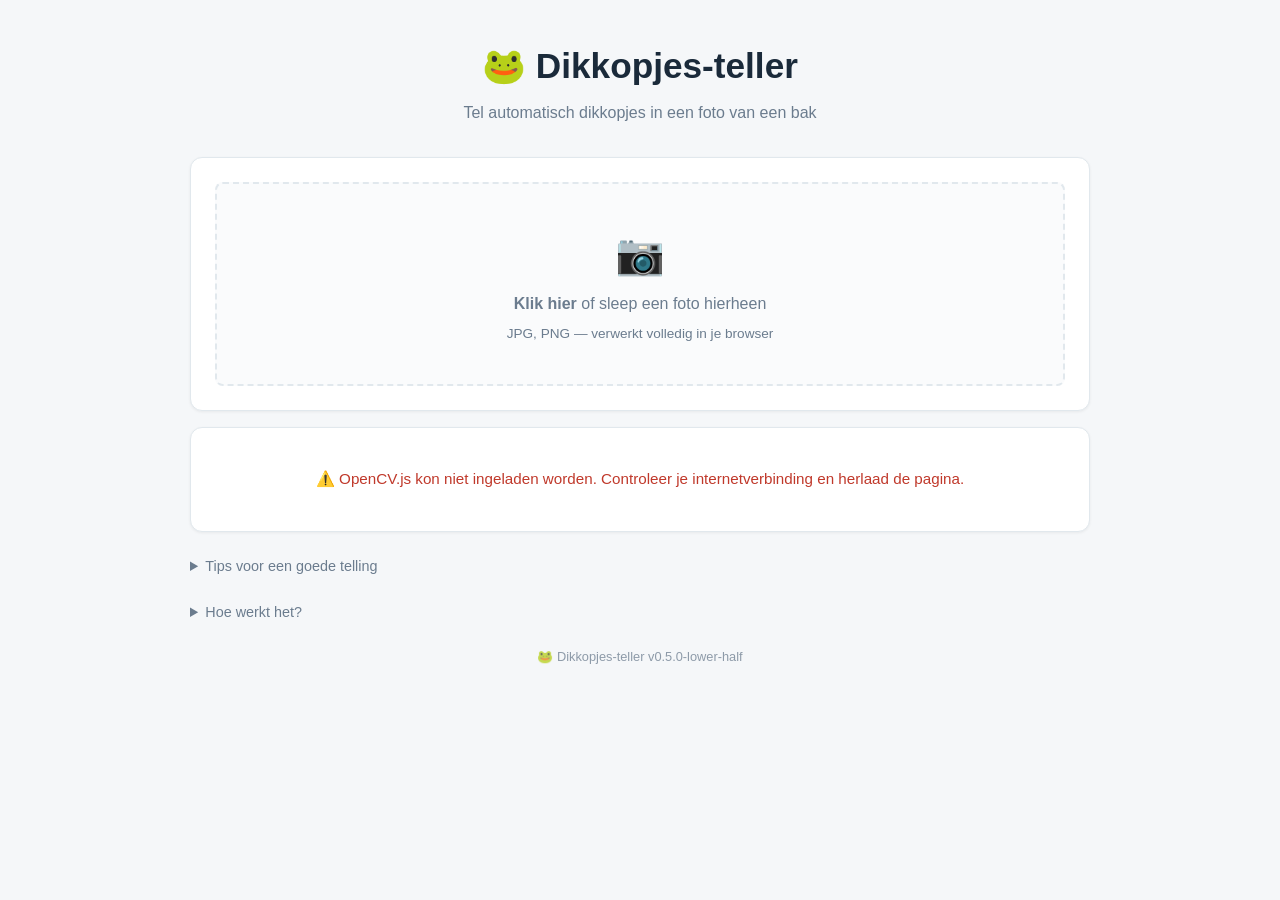
==== commit 9cd81b8c: "refactor: improve count accuracy and reorganize layout Algorithm - Replace global log-histogram peak" ====
--- a/index.html
+++ b/index.html
@@ -20,338 +20,7 @@
 <meta name="apple-mobile-web-app-status-bar-style" content="black-translucent">
 <meta name="apple-mobile-web-app-title" content="Dikkopjes">
 <meta name="mobile-web-app-capable" content="yes">
-<style>
-  :root {
-    --bg: #f5f7f9;
-    --card: #ffffff;
-    --text: #1a2a3a;
-    --muted: #6b7c8e;
-    --accent: #2d8659;
-    --accent-dark: #1f6342;
-    --border: #e1e8ed;
-    --error: #c0392b;
-  }
-  * { box-sizing: border-box; margin: 0; padding: 0; }
-  body {
-    font-family: -apple-system, BlinkMacSystemFont, 'Segoe UI', Roboto, sans-serif;
-    background: var(--bg);
-    color: var(--text);
-    min-height: 100vh;
-    padding: 1rem;
-    line-height: 1.5;
-  }
-  .container { max-width: 900px; margin: 0 auto; }
-  header { text-align: center; margin: 1.5rem 0 2rem; }
-  header h1 { font-size: 2.2rem; margin-bottom: 0.5rem; }
-  header p { color: var(--muted); }
-
-  .card {
-    background: var(--card);
-    border-radius: 12px;
-    padding: 1.5rem;
-    margin-bottom: 1rem;
-    box-shadow: 0 1px 3px rgba(0,0,0,0.06);
-    border: 1px solid var(--border);
-  }
-
-  .upload-zone {
-    border: 2px dashed var(--border);
-    border-radius: 8px;
-    padding: 2.5rem 1rem;
-    text-align: center;
-    cursor: pointer;
-    transition: all 0.2s;
-    background: #fafbfc;
-  }
-  .upload-zone:hover, .upload-zone.dragover {
-    border-color: var(--accent);
-    background: #f0f8f4;
-  }
-  .upload-zone p { color: var(--muted); margin-top: 0.5rem; }
-  .upload-zone .icon { font-size: 2.5rem; }
-  #fileInput { display: none; }
-
-  .controls { margin-top: 1rem; }
-  .control-group { margin-bottom: 1rem; }
-  .control-group label {
-    display: block;
-    font-weight: 600;
-    margin-bottom: 0.3rem;
-    font-size: 0.95rem;
-  }
-  .control-group .help {
-    color: var(--muted);
-    font-size: 0.85rem;
-    margin-top: 0.25rem;
-  }
-  input[type=range] { width: 100%; }
-
-  button.primary {
-    background: var(--accent);
-    color: white;
-    border: none;
-    padding: 0.85rem 1.5rem;
-    border-radius: 8px;
-    font-size: 1rem;
-    font-weight: 600;
-    cursor: pointer;
-    width: 100%;
-    transition: background 0.2s;
-  }
-  button.primary:hover:not(:disabled) { background: var(--accent-dark); }
-  button.primary:disabled { background: #aab8c4; cursor: not-allowed; }
-
-  .status {
-    text-align: center;
-    padding: 1rem;
-    color: var(--muted);
-    font-size: 0.95rem;
-  }
-  .status.error { color: var(--error); }
-
-  .result {
-    text-align: center;
-  }
-  .result h2 {
-    font-size: 2rem;
-    color: var(--accent);
-    margin: 0.5rem 0 1rem;
-  }
-  .result canvas {
-    max-width: 100%;
-    height: auto;
-    border-radius: 8px;
-    border: 1px solid var(--border);
-  }
-  .result .download-btn {
-    display: inline-block;
-    margin-top: 1rem;
-    padding: 0.6rem 1.2rem;
-    background: var(--card);
-    color: var(--accent);
-    border: 2px solid var(--accent);
-    border-radius: 6px;
-    text-decoration: none;
-    font-weight: 600;
-    cursor: pointer;
-  }
-  .result .download-btn:hover { background: #f0f8f4; }
-
-  .legend {
-    display: flex;
-    gap: 1.5rem;
-    justify-content: center;
-    margin-top: 1rem;
-    font-size: 0.9rem;
-    color: var(--muted);
-    flex-wrap: wrap;
-  }
-  .legend .dot {
-    display: inline-block;
-    vertical-align: middle;
-    margin-right: 0.4rem;
-  }
-  .legend .red {
-    width: 12px; height: 12px; border: 2px solid #e74c3c; border-radius: 50%;
-  }
-  .legend .orange {
-    width: 16px; height: 16px; border: 3px solid #f39c12; border-radius: 50%;
-  }
-
-  .feedback-section {
-    margin-top: 1.5rem;
-    padding-top: 1.5rem;
-    border-top: 1px solid var(--border);
-    text-align: left;
-  }
-  .feedback-question {
-    font-weight: 600;
-    margin-bottom: 0.75rem;
-    text-align: center;
-  }
-  .feedback-buttons {
-    display: flex;
-    gap: 0.5rem;
-    flex-wrap: wrap;
-    justify-content: center;
-  }
-  .feedback-btn {
-    flex: 1;
-    min-width: 130px;
-    padding: 0.7rem 1rem;
-    border-radius: 8px;
-    border: 2px solid var(--border);
-    background: var(--card);
-    cursor: pointer;
-    font-size: 0.95rem;
-    font-weight: 600;
-    transition: all 0.15s;
-  }
-  .feedback-btn:hover { background: #f5f7f9; }
-  .feedback-btn.yes { color: var(--accent); border-color: var(--accent); }
-  .feedback-btn.yes:hover { background: #e8f5ee; }
-  .feedback-btn.no { color: var(--muted); }
-  .feedback-btn.share {
-    background: var(--accent);
-    color: white;
-    border-color: var(--accent);
-  }
-  .feedback-btn.share:hover { background: var(--accent-dark); }
-  .feedback-btn.no-share { color: var(--muted); }
-  .feedback-btn:disabled { opacity: 0.5; cursor: wait; }
-
-  #userCountInput {
-    width: 100%;
-    padding: 0.75rem;
-    margin: 0.5rem 0 1rem;
-    border: 2px solid var(--border);
-    border-radius: 8px;
-    font-size: 1.1rem;
-    text-align: center;
-  }
-  #userCountInput:focus {
-    outline: none;
-    border-color: var(--accent);
-  }
-
-  .calib-box {
-    background: #fff8e1;
-    border: 1px solid #f5c518;
-    border-radius: 8px;
-    padding: 0.75rem 1rem;
-    margin-bottom: 1rem;
-    display: flex;
-    gap: 0.5rem;
-    align-items: center;
-    justify-content: space-between;
-    flex-wrap: wrap;
-  }
-  .calib-box strong { flex: 1; min-width: 200px; font-weight: 500; font-size: 0.95rem; }
-  .calib-apply-btn {
-    background: #f5c518;
-    color: #5d4500;
-    border: none;
-    padding: 0.5rem 1rem;
-    border-radius: 6px;
-    font-weight: 700;
-    cursor: pointer;
-    font-size: 0.9rem;
-  }
-  .calib-apply-btn:hover { background: #e0b212; }
-
-  .feedback-share-question {
-    margin-top: 1rem;
-    margin-bottom: 0.75rem;
-    text-align: center;
-    font-size: 0.95rem;
-  }
-  .privacy-note {
-    color: var(--muted);
-    font-size: 0.8rem;
-    text-align: center;
-    margin-top: 0.75rem;
-    line-height: 1.4;
-  }
-  .feedback-thanks {
-    text-align: center;
-    padding: 1rem;
-    background: #e8f5ee;
-    border-radius: 8px;
-    color: var(--accent-dark);
-  }
-  .feedback-thanks span { color: var(--text); font-weight: normal; }
-
-  details { margin-top: 1.5rem; }
-  details summary {
-    cursor: pointer;
-    color: var(--muted);
-    font-size: 0.9rem;
-    user-select: none;
-  }
-  details ul { margin: 0.5rem 0 0 1.5rem; color: var(--muted); font-size: 0.9rem; }
-  details li { margin-bottom: 0.3rem; }
-
-  .hidden { display: none !important; }
-
-  .app-footer {
-    text-align: center;
-    color: var(--muted);
-    font-size: 0.8rem;
-    margin: 1.5rem 0 0.5rem;
-    opacity: 0.75;
-  }
-
-  .install-banner, .ios-install-hint {
-    background: linear-gradient(135deg, #2d8659, #1f6342);
-    color: white;
-    border-radius: 12px;
-    padding: 1rem 1.25rem;
-    margin-bottom: 1rem;
-    display: flex;
-    align-items: center;
-    gap: 1rem;
-    box-shadow: 0 2px 8px rgba(45, 134, 89, 0.25);
-    position: relative;
-  }
-  .install-banner > div:first-child, .ios-install-hint > div:first-child {
-    flex: 1;
-  }
-  .install-banner p, .ios-install-hint p {
-    margin-top: 0.25rem;
-    font-size: 0.9rem;
-    opacity: 0.9;
-  }
-  .install-btn {
-    background: white;
-    color: var(--accent);
-    border: none;
-    padding: 0.6rem 1.2rem;
-    border-radius: 6px;
-    font-weight: 700;
-    cursor: pointer;
-    font-size: 0.95rem;
-    white-space: nowrap;
-  }
-  .install-btn:hover { background: #f0f8f4; }
-  .dismiss-btn {
-    background: rgba(255,255,255,0.2);
-    color: white;
-    border: none;
-    width: 28px;
-    height: 28px;
-    border-radius: 50%;
-    cursor: pointer;
-    font-size: 1.2rem;
-    line-height: 1;
-    display: flex;
-    align-items: center;
-    justify-content: center;
-    flex-shrink: 0;
-  }
-  .dismiss-btn:hover { background: rgba(255,255,255,0.35); }
-  .ios-install-hint { display: block; padding-right: 2.5rem; }
-  .ios-install-hint .dismiss-btn {
-    position: absolute; top: 0.5rem; right: 0.5rem;
-  }
-  .ios-share {
-    display: inline-block;
-    background: rgba(255,255,255,0.25);
-    padding: 0 0.4rem;
-    border-radius: 4px;
-  }
-
-  .spinner {
-    display: inline-block;
-    width: 18px; height: 18px;
-    border: 3px solid var(--border);
-    border-top-color: var(--accent);
-    border-radius: 50%;
-    animation: spin 0.8s linear infinite;
-    vertical-align: middle;
-    margin-right: 0.5rem;
-  }
-  @keyframes spin { to { transform: rotate(360deg); } }
-</style>
+<link rel="stylesheet" href="styles.css">
 </head>
 <body>
 <div class="container">
@@ -386,9 +55,9 @@
     <div class="controls hidden" id="controls">
       <div class="control-group">
         <label for="saFactor">
-          Calibratie: <span id="saFactorValue">0.80</span>
+          Calibratie: <span id="saFactorValue">0.97</span>
         </label>
-        <input type="range" id="saFactor" min="0.60" max="1.20" step="0.01" value="0.80">
+        <input type="range" id="saFactor" min="0.70" max="1.25" step="0.01" value="0.97">
         <div class="help">Lager = meer dikkopjes geteld (handig bij dichte kluiten)</div>
       </div>
       <button class="primary" id="processBtn">Tel dikkopjes</button>
@@ -474,765 +143,6 @@
   </footer>
 </div>
 
-<!-- OpenCV.js: ~9 MB, eenmalig bij eerste bezoek (daarna gecached) -->
-<script async src="https://docs.opencv.org/4.10.0/opencv.js"
-        onload="onOpenCvReady()" onerror="onOpenCvError()"></script>
-
-<script>
-'use strict';
-
-const APP_VERSION = '0.4.0-tuned';  // bump on releases
-document.getElementById('appVersion').textContent = 'v' + APP_VERSION;
-
-const DARK_THRESHOLD = 75;
-const BIN_BRIGHT_THRESHOLD = 95;
-const DENSITY_BLUR = 201;
-const DENSITY_THRESHOLD = 6;
-const MIN_BLOB_AREA = 80;
-const MIN_SINGLE_AREA = 150.0;
-const CLUMP_RATIO_THRESHOLD = 1.6;
-const LARGE_CLUMP_RATIO = 6.0;
-const LARGE_CLUMP_OVERLAP = 1.4;
-
-let cvReady = false;
-let currentImage = null;
-let lastResult = null;  // {total, saFactor, image, blobs, stats} - gevuld door processImage()
-
-const $ = id => document.getElementById(id);
-const status = $('status');
-const statusCard = $('statusCard');
-const uploadZone = $('uploadZone');
-const fileInput = $('fileInput');
-const controls = $('controls');
-const processBtn = $('processBtn');
-const saFactorInput = $('saFactor');
-const saFactorValue = $('saFactorValue');
-const resultCard = $('resultCard');
-const resultCount = $('resultCount');
-const resultCanvas = $('resultCanvas');
-const downloadBtn = $('downloadBtn');
-
-function onOpenCvReady() {
-  // OpenCV.js needs a beat after load
-  cv['onRuntimeInitialized'] = () => {
-    cvReady = true;
-    window.cvReady = true;  // for tests
-    window.countTadpoles = countTadpoles;  // for tests
-    status.innerHTML = '✓ Klaar — laad een foto op';
-    status.classList.remove('error');
-  };
-}
-
-function onOpenCvError() {
-  status.innerHTML = '⚠️ OpenCV.js kon niet ingeladen worden. Controleer je internetverbinding en herlaad de pagina.';
-  status.classList.add('error');
-}
-
-// --- Upload handling ---
-uploadZone.addEventListener('click', () => fileInput.click());
-uploadZone.addEventListener('dragover', e => {
-  e.preventDefault();
-  uploadZone.classList.add('dragover');
-});
-uploadZone.addEventListener('dragleave', () => uploadZone.classList.remove('dragover'));
-uploadZone.addEventListener('drop', e => {
-  e.preventDefault();
-  uploadZone.classList.remove('dragover');
-  if (e.dataTransfer.files.length) loadImage(e.dataTransfer.files[0]);
-});
-fileInput.addEventListener('change', e => {
-  if (e.target.files.length) loadImage(e.target.files[0]);
-});
-
-function loadImage(file) {
-  if (!file.type.startsWith('image/')) {
-    showError('Dat is geen geldige foto.');
-    return;
-  }
-  const reader = new FileReader();
-  reader.onload = ev => {
-    const img = new Image();
-    img.onload = () => {
-      currentImage = img;
-      controls.classList.remove('hidden');
-      uploadZone.querySelector('p strong').textContent = '✓ ' + file.name;
-      status.innerHTML = 'Klaar om te tellen';
-      // Auto-trigger if cv is ready
-      if (cvReady) processImage();
-    };
-    img.src = ev.target.result;
-  };
-  reader.readAsDataURL(file);
-}
-
-saFactorInput.addEventListener('input', () => {
-  saFactorValue.textContent = parseFloat(saFactorInput.value).toFixed(2);
-});
-
-processBtn.addEventListener('click', processImage);
-
-function showError(msg) {
-  status.textContent = msg;
-  status.classList.add('error');
-  statusCard.classList.remove('hidden');
-}
-
-function setStatus(msg, withSpinner = false) {
-  status.classList.remove('error');
-  status.innerHTML = (withSpinner ? '<span class="spinner"></span>' : '') + msg;
-  statusCard.classList.remove('hidden');
-}
-
-// --- Image processing ---
-async function processImage() {
-  if (!cvReady) { showError('OpenCV.js is nog niet klaar, even geduld.'); return; }
-  if (!currentImage) { showError('Eerst een foto opladen.'); return; }
-
-  processBtn.disabled = true;
-  setStatus('Foto wordt geanalyseerd…', true);
-  resultCard.classList.add('hidden');
-  resetFeedbackUi();
-
-  // Allow the UI to update before the heavy work starts
-  await new Promise(r => setTimeout(r, 50));
-
-  try {
-    const saFactor = parseFloat(saFactorInput.value);
-    // Detect blobs once (heavy), then convert to detections (cheap)
-    const { blobs, srcRgb } = detectBlobs(currentImage);
-    const { detections, total } = blobsToDetections(blobs, saFactor);
-    // Bereken samenvattende stats voor analytics
-    const stats = computeBlobStats(blobs, detections, saFactor);
-    // Render with annotations
-    const canvas = renderResult(srcRgb, detections, total);
-    const dest = resultCanvas;
-    dest.width = canvas.width;
-    dest.height = canvas.height;
-    dest.getContext('2d').drawImage(canvas, 0, 0);
-    resultCount.textContent = `🐸 ${total} dikkopjes geteld`;
-    // Bewaar laatste resultaat (incl. blobs voor snelle hercalibratie + stats voor analytics)
-    lastResult = {
-      total, saFactor, image: currentImage, blobs, stats,
-      imageWidth: currentImage.naturalWidth,
-      imageHeight: currentImage.naturalHeight,
-    };
-    resultCard.classList.remove('hidden');
-    statusCard.classList.add('hidden');
-    resultCard.scrollIntoView({ behavior: 'smooth', block: 'nearest' });
-  } catch (err) {
-    console.error(err);
-    showError('Fout tijdens analyse: ' + err.message);
-  } finally {
-    processBtn.disabled = false;
-  }
-}
-
-downloadBtn.addEventListener('click', () => {
-  resultCanvas.toBlob(blob => {
-    const url = URL.createObjectURL(blob);
-    const a = document.createElement('a');
-    a.href = url;
-    a.download = 'dikkopjes_geteld.jpg';
-    a.click();
-    URL.revokeObjectURL(url);
-  }, 'image/jpeg', 0.92);
-});
-
-// --- The actual tadpole counting (port of the Python script) ---
-
-/**
- * Doet de zware OpenCV stappen (bin mask + blob detection) en geeft de
- * blob-lijst en hun area-array terug. Ook de bron-Mat (RGB out) en gray.
- * Caller moet src/grey/etc niet vrijgeven (dit doen we hier).
- *
- * Geeft {blobs, src_rgb}, waarbij blobs = [{cx, cy, area}].
- */
-function detectBlobs(img) {
-  const srcCanvas = document.createElement('canvas');
-  srcCanvas.width = img.naturalWidth;
-  srcCanvas.height = img.naturalHeight;
-  srcCanvas.getContext('2d').drawImage(img, 0, 0);
-
-  const src = cv.imread(srcCanvas);  // RGBA
-  const gray = new cv.Mat();
-  cv.cvtColor(src, gray, cv.COLOR_RGBA2GRAY);
-  const blurred = new cv.Mat();
-  cv.GaussianBlur(gray, blurred, new cv.Size(5, 5), 0);
-
-  const binMask = findBinMask(blurred);
-
-  const dark = new cv.Mat();
-  cv.threshold(blurred, dark, DARK_THRESHOLD, 255, cv.THRESH_BINARY_INV);
-  cv.bitwise_and(dark, binMask, dark);
-  const closeKernel = cv.Mat.ones(3, 3, cv.CV_8U);
-  cv.morphologyEx(dark, dark, cv.MORPH_CLOSE, closeKernel);
-  closeKernel.delete();
-
-  const labels = new cv.Mat();
-  const stats = new cv.Mat();
-  const centroids = new cv.Mat();
-  const numLabels = cv.connectedComponentsWithStats(dark, labels, stats, centroids, 8);
-
-  const blobs = [];
-  for (let i = 1; i < numLabels; i++) {
-    const area = stats.intAt(i, cv.CC_STAT_AREA);
-    if (area < MIN_BLOB_AREA) continue;
-    const cx = Math.round(centroids.doubleAt(i, 0));
-    const cy = Math.round(centroids.doubleAt(i, 1));
-    blobs.push({ area, cx, cy });
-  }
-
-  // Strip alpha for drawing
-  const srcRgb = new cv.Mat();
-  cv.cvtColor(src, srcRgb, cv.COLOR_RGBA2RGB);
-
-  src.delete(); gray.delete(); blurred.delete(); binMask.delete();
-  dark.delete(); labels.delete(); stats.delete(); centroids.delete();
-  return { blobs, srcRgb };
-}
-
-/**
- * Vertaal blobs naar tellingen + detections aan de hand van saFactor (puur JS, geen OpenCV).
- */
-function blobsToDetections(blobs, saFactor) {
-  if (blobs.length === 0) return { detections: [], total: 0 };
-  const singleArea = estimateSingleArea(blobs.map(b => b.area), saFactor);
-  const detections = [];
-  let total = 0;
-  for (const b of blobs) {
-    const ratio = b.area / singleArea;
-    let count;
-    if (ratio < CLUMP_RATIO_THRESHOLD) count = 1;
-    else if (ratio < LARGE_CLUMP_RATIO) count = Math.round(ratio);
-    else count = Math.round(b.area / (singleArea * LARGE_CLUMP_OVERLAP));
-    detections.push({ cx: b.cx, cy: b.cy, count });
-    total += count;
-  }
-  return { detections, total };
-}
-
-/**
- * Berekent samenvattende statistieken over een set blobs + detecties.
- * Wordt meegestuurd naar Supabase voor analytics + om later een adaptief model te trainen.
- *
- *   num_singles      : detecties met count == 1
- *   num_small_clumps : detecties met count 2..5
- *   num_medium_clumps: detecties met count 6..15
- *   num_large_clumps : detecties met count 16+
- */
-function computeBlobStats(blobs, detections, saFactor) {
-  const stats = {
-    num_blobs: blobs.length,
-    num_singles: 0,
-    num_small_clumps: 0,
-    num_medium_clumps: 0,
-    num_large_clumps: 0,
-    single_area_estimate: null,
-    total_dark_area: 0,
-    largest_blob_area: 0,
-    median_blob_area: null,
-  };
-  if (blobs.length === 0) return stats;
-
-  stats.single_area_estimate = Math.round(
-    estimateSingleArea(blobs.map(b => b.area), saFactor)
-  );
-  for (const b of blobs) {
-    stats.total_dark_area += b.area;
-    if (b.area > stats.largest_blob_area) stats.largest_blob_area = b.area;
-  }
-  const sorted = blobs.map(b => b.area).sort((a, b) => a - b);
-  stats.median_blob_area = sorted[Math.floor(sorted.length / 2)];
-
-  for (const d of detections) {
-    if (d.count === 1) stats.num_singles++;
-    else if (d.count <= 5) stats.num_small_clumps++;
-    else if (d.count <= 15) stats.num_medium_clumps++;
-    else stats.num_large_clumps++;
-  }
-  return stats;
-}
-
-/**
- * Tekent de annotaties op de bron-Mat en geeft een canvas terug.
- * Consumeert (deletes) srcRgb.
- */
-function renderResult(srcRgb, detections, total) {
-  const out = srcRgb;
-  const RED = new cv.Scalar(255, 0, 0);
-  const ORANGE = new cv.Scalar(255, 140, 0);
-  for (const d of detections) {
-    if (d.count === 1) {
-      cv.circle(out, new cv.Point(d.cx, d.cy), 7, RED, 2, cv.LINE_AA);
-    } else {
-      cv.circle(out, new cv.Point(d.cx, d.cy), 11, ORANGE, 3, cv.LINE_AA);
-      cv.putText(out, 'x' + d.count, new cv.Point(d.cx + 13, d.cy + 6),
-                 cv.FONT_HERSHEY_SIMPLEX, 0.7, ORANGE, 2, cv.LINE_AA);
-    }
-  }
-
-  const banner = `Aantal dikkopjes: ${total}`;
-  cv.rectangle(out, new cv.Point(10, 10), new cv.Point(760, 90),
-               new cv.Scalar(255, 255, 255), -1);
-  cv.rectangle(out, new cv.Point(10, 10), new cv.Point(760, 90),
-               new cv.Scalar(0, 0, 0), 2);
-  cv.putText(out, banner, new cv.Point(25, 65),
-             cv.FONT_HERSHEY_SIMPLEX, 1.8, new cv.Scalar(0, 0, 0), 4, cv.LINE_AA);
-
-  const outRgba = new cv.Mat();
-  cv.cvtColor(out, outRgba, cv.COLOR_RGB2RGBA);
-  const resultCv = document.createElement('canvas');
-  cv.imshow(resultCv, outRgba);
-
-  out.delete(); outRgba.delete();
-  return resultCv;
-}
-
-function countTadpoles(img, saFactor) {
-  const { blobs, srcRgb } = detectBlobs(img);
-  const { detections, total } = blobsToDetections(blobs, saFactor);
-  const canvas = renderResult(srcRgb, detections, total);
-  return { canvas, total };
-}
-
-function findBinMask(blurred) {
-  // 1. Dark pixels
-  const dark = new cv.Mat();
-  cv.threshold(blurred, dark, DARK_THRESHOLD, 255, cv.THRESH_BINARY_INV);
-
-  // 2. Heavy blur = density map
-  const density = new cv.Mat();
-  cv.GaussianBlur(dark, density, new cv.Size(DENSITY_BLUR, DENSITY_BLUR), 0);
-  const dense = new cv.Mat();
-  cv.threshold(density, dense, DENSITY_THRESHOLD, 255, cv.THRESH_BINARY);
-
-  // 3. Take ALL dense components >= 20% of the largest. Critical for bins
-  // where tadpoles cluster in disconnected areas (e.g. left vs right side):
-  // taking only the largest component would crop out half the bin.
-  const labels = new cv.Mat();
-  const stats = new cv.Mat();
-  const centroids = new cv.Mat();
-  const num = cv.connectedComponentsWithStats(dense, labels, stats, centroids, 8);
-  let largestArea = 0;
-  for (let i = 1; i < num; i++) {
-    const a = stats.intAt(i, cv.CC_STAT_AREA);
-    if (a > largestArea) largestArea = a;
-  }
-  const keepThreshold = Math.max(1, Math.floor(largestArea * 0.20));
-  const keep = new Uint8Array(num);
-  for (let i = 1; i < num; i++) {
-    if (stats.intAt(i, cv.CC_STAT_AREA) >= keepThreshold) keep[i] = 1;
-  }
-
-  let mask;
-  if (largestArea === 0) {
-    mask = new cv.Mat(blurred.rows, blurred.cols, cv.CV_8U, new cv.Scalar(255));
-  } else {
-    const region = new cv.Mat(labels.rows, labels.cols, cv.CV_8U, new cv.Scalar(0));
-    const labelsData = labels.data32S;  // Int32Array view
-    const regionData = region.data;     // Uint8Array view
-    for (let i = 0; i < labelsData.length; i++) {
-      if (keep[labelsData[i]]) regionData[i] = 255;
-    }
-    // Convex hull from contours
-    const contours = new cv.MatVector();
-    const hierarchy = new cv.Mat();
-    cv.findContours(region, contours, hierarchy, cv.RETR_EXTERNAL, cv.CHAIN_APPROX_SIMPLE);
-    if (contours.size() === 0) {
-      mask = new cv.Mat(blurred.rows, blurred.cols, cv.CV_8U, new cv.Scalar(255));
-    } else {
-      // Combine all contour points into one Mat for the convex hull
-      // (matches the Python `np.vstack(contours)` then `cv.convexHull(...)`)
-      const pts = [];
-      for (let i = 0; i < contours.size(); i++) {
-        const c = contours.get(i);
-        for (let j = 0; j < c.rows; j++) {
-          pts.push(c.intAt(j, 0), c.intAt(j, 1));
-        }
-      }
-      const ptsMat = cv.matFromArray(pts.length / 2, 1, cv.CV_32SC2, pts);
-      const hull = new cv.Mat();
-      cv.convexHull(ptsMat, hull);
-
-      mask = cv.Mat.zeros(blurred.rows, blurred.cols, cv.CV_8U);
-      const hullVec = new cv.MatVector();
-      hullVec.push_back(hull);
-      cv.drawContours(mask, hullVec, -1, new cv.Scalar(255), -1);
-
-      // Dilate slightly
-      const k20 = cv.Mat.ones(20, 20, cv.CV_8U);
-      cv.dilate(mask, mask, k20);
-      k20.delete();
-
-      // Combine with bright zones
-      const bright = new cv.Mat();
-      cv.threshold(blurred, bright, BIN_BRIGHT_THRESHOLD, 255, cv.THRESH_BINARY);
-      const k25 = cv.Mat.ones(25, 25, cv.CV_8U);
-      // Python had iterations=3; OpenCV.js's iteration arg is unreliable across builds, so loop:
-      for (let i = 0; i < 3; i++) {
-        cv.morphologyEx(bright, bright, cv.MORPH_CLOSE, k25);
-      }
-      cv.bitwise_and(mask, bright, mask);
-      bright.delete();
-      k25.delete();
-
-      // Close gaps
-      const k30 = cv.Mat.ones(30, 30, cv.CV_8U);
-      cv.morphologyEx(mask, mask, cv.MORPH_CLOSE, k30);
-      k30.delete();
-
-      ptsMat.delete();
-      hull.delete();
-      hullVec.delete();
-    }
-    region.delete();
-    contours.delete();
-    hierarchy.delete();
-  }
-
-  dark.delete(); density.delete(); dense.delete();
-  labels.delete(); stats.delete(); centroids.delete();
-  return mask;
-}
-
-function estimateSingleArea(areas, saFactor) {
-  // Histogram peak in LOG space — robust against tiny noise blobs that pulled
-  // the linear histogram peak down to the floor bucket. The mode in log-space
-  // tracks the typical tadpole size even when there are many small artefacts.
-  if (areas.length === 0) return MIN_SINGLE_AREA * saFactor;
-  if (areas.length < 3) {
-    const sorted = [...areas].sort((a, b) => a - b);
-    return Math.max(MIN_SINGLE_AREA, sorted[Math.floor(sorted.length / 2)]) * saFactor;
-  }
-
-  const logAreas = areas.map(a => Math.log(a));
-  let lo = logAreas[0], hi = logAreas[0];
-  for (const v of logAreas) {
-    if (v < lo) lo = v;
-    if (v > hi) hi = v;
-  }
-  const bins = 30;
-  const span = hi - lo;
-  if (span <= 0) return Math.max(MIN_SINGLE_AREA, Math.exp(lo)) * saFactor;
-  const binWidth = span / bins;
-  const hist = new Array(bins).fill(0);
-  for (const v of logAreas) {
-    let idx = Math.floor((v - lo) / binWidth);
-    if (idx >= bins) idx = bins - 1;
-    if (idx < 0) idx = 0;
-    hist[idx]++;
-  }
-  let peakIdx = 0, peakVal = hist[0];
-  for (let i = 1; i < bins; i++) {
-    if (hist[i] > peakVal) { peakVal = hist[i]; peakIdx = i; }
-  }
-  const logPeak = lo + (peakIdx + 0.5) * binWidth;
-  const peakArea = Math.exp(logPeak);
-  return Math.max(MIN_SINGLE_AREA, peakArea) * saFactor;
-}
-
-// --- PWA: service worker + install prompt ---
-
-// 1. Service worker registreren (zorgt dat de app installeerbaar is en offline werkt)
-if ('serviceWorker' in navigator) {
-  window.addEventListener('load', () => {
-    navigator.serviceWorker.register('sw.js').catch(err => {
-      console.warn('Service worker registratie mislukt:', err);
-    });
-  });
-}
-
-// 2. Android/Chrome: vang het beforeinstallprompt event op en toon eigen install knop
-let deferredPrompt = null;
-const installBanner = document.getElementById('installBanner');
-const installBtn = document.getElementById('installBtn');
-const dismissInstallBtn = document.getElementById('dismissInstallBtn');
-
-window.addEventListener('beforeinstallprompt', (e) => {
-  e.preventDefault();
-  deferredPrompt = e;
-  if (!localStorage.getItem('installDismissed') && !isStandalone()) {
-    installBanner.classList.remove('hidden');
-  }
-});
-
-installBtn?.addEventListener('click', async () => {
-  if (!deferredPrompt) return;
-  deferredPrompt.prompt();
-  const { outcome } = await deferredPrompt.userChoice;
-  deferredPrompt = null;
-  installBanner.classList.add('hidden');
-  if (outcome === 'dismissed') {
-    localStorage.setItem('installDismissed', '1');
-  }
-});
-
-dismissInstallBtn?.addEventListener('click', () => {
-  installBanner.classList.add('hidden');
-  localStorage.setItem('installDismissed', '1');
-});
-
-window.addEventListener('appinstalled', () => {
-  installBanner.classList.add('hidden');
-  deferredPrompt = null;
-});
-
-// 3. iOS Safari: geen beforeinstallprompt event, dus zelf detecteren en hint tonen
-function isIosSafari() {
-  const ua = navigator.userAgent;
-  const isIos = /iPad|iPhone|iPod/.test(ua) ||
-                (navigator.platform === 'MacIntel' && navigator.maxTouchPoints > 1);
-  const isSafari = /Safari/.test(ua) && !/CriOS|FxiOS|EdgiOS/.test(ua);
-  return isIos && isSafari;
-}
-function isStandalone() {
-  return window.matchMedia('(display-mode: standalone)').matches ||
-         window.navigator.standalone === true;
-}
-if (isIosSafari() && !isStandalone() && !localStorage.getItem('iosHintDismissed')) {
-  document.getElementById('iosInstallHint').classList.remove('hidden');
-}
-document.getElementById('dismissIosBtn')?.addEventListener('click', () => {
-  document.getElementById('iosInstallHint').classList.add('hidden');
-  localStorage.setItem('iosHintDismissed', '1');
-});
-
-// --- Feedback systeem (Supabase) ---
-
-const SUPABASE_URL = 'https://fraaipwqqqechmeyvsvb.supabase.co';
-const SUPABASE_ANON_KEY = 'eyJhbGciOiJIUzI1NiIsInR5cCI6IkpXVCJ9.eyJpc3MiOiJzdXBhYmFzZSIsInJlZiI6ImZyYWFpcHdxcXFlY2htZXl2c3ZiIiwicm9sZSI6ImFub24iLCJpYXQiOjE3Nzc4ODk0MjQsImV4cCI6MjA5MzQ2NTQyNH0.mY7e9E8KJY-009BED0fldx_dkkoP2ScW7WlG6D4EGuA';
-
-const feedbackPrompt = $('feedbackPrompt');
-const feedbackForm = $('feedbackForm');
-const feedbackThanks = $('feedbackThanks');
-const feedbackThanksDetail = $('feedbackThanksDetail');
-const userCountInput = $('userCountInput');
-const autoCalibSuggestion = $('autoCalibSuggestion');
-const calibText = $('calibText');
-const applyCalibBtn = $('applyCalibBtn');
-
-function resetFeedbackUi() {
-  feedbackPrompt?.classList.remove('hidden');
-  feedbackForm?.classList.add('hidden');
-  feedbackThanks?.classList.add('hidden');
-  autoCalibSuggestion?.classList.add('hidden');
-  if (userCountInput) userCountInput.value = '';
-  // Reset share buttons in case ze nog disabled waren van vorige feedback
-  const sb = $('shareBtn'), nsb = $('noShareBtn');
-  if (sb) { sb.disabled = false; sb.textContent = '📤 Ja, deel'; }
-  if (nsb) { nsb.disabled = false; }
-}
-
-// "Klopt": stuur enkel de basics op (geen foto), bedank en sluit
-$('feedbackYesBtn')?.addEventListener('click', async () => {
-  if (!lastResult) return;
-  feedbackPrompt.classList.add('hidden');
-  feedbackThanks.classList.remove('hidden');
-  feedbackThanksDetail.textContent = '';
-  // Async, niet wachten. Bij bevestiging IS saFactor effectief de beste factor.
-  sendFeedback({
-    appCount: lastResult.total,
-    userCount: lastResult.total,  // bevestigd
-    saFactor: lastResult.saFactor,
-    bestSaFactor: lastResult.saFactor,  // huidige factor was correct
-    sharePhoto: false,
-    notes: 'confirmed_correct',
-  }).catch(err => console.warn('Feedback verzenden mislukt:', err));
-});
-
-// "Niet klopt": toon invoerveld
-$('feedbackNoBtn')?.addEventListener('click', () => {
-  feedbackPrompt.classList.add('hidden');
-  feedbackForm.classList.remove('hidden');
-  setTimeout(() => userCountInput.focus(), 100);
-});
-
-// Bij intypen: bereken auto-calibratie en toon suggestie
-let calibTimer = null;
-userCountInput?.addEventListener('input', () => {
-  clearTimeout(calibTimer);
-  calibTimer = setTimeout(() => {
-    const userN = parseInt(userCountInput.value, 10);
-    if (!Number.isFinite(userN) || userN < 1 || !lastResult) {
-      autoCalibSuggestion.classList.add('hidden');
-      return;
-    }
-    const best = findBestSaFactor(lastResult.image, userN);
-    if (!best || Math.abs(best.predictedTotal - userN) > 5) {
-      autoCalibSuggestion.classList.add('hidden');
-      return;
-    }
-    if (Math.abs(best.factor - lastResult.saFactor) < 0.005) {
-      autoCalibSuggestion.classList.add('hidden');
-      return;
-    }
-    calibText.textContent =
-      `Met factor ${best.factor.toFixed(2)} zou ik ${best.predictedTotal} tellen.`;
-    applyCalibBtn.dataset.factor = best.factor.toString();
-    autoCalibSuggestion.classList.remove('hidden');
-  }, 350);
-});
-
-// Toepassen: pas slider aan, herbereken telling
-applyCalibBtn?.addEventListener('click', () => {
-  const factor = parseFloat(applyCalibBtn.dataset.factor);
-  if (!Number.isFinite(factor)) return;
-  saFactorInput.value = factor.toFixed(2);
-  saFactorValue.textContent = factor.toFixed(2);
-  autoCalibSuggestion.classList.add('hidden');
-  // Herbereken
-  processImage();
-});
-
-// "Ja, deel" / "Liever niet": stuur feedback (met of zonder foto) en bedank
-$('shareBtn')?.addEventListener('click', () => submitFeedback(true));
-$('noShareBtn')?.addEventListener('click', () => submitFeedback(false));
-
-async function submitFeedback(sharePhoto) {
-  const userN = parseInt(userCountInput.value, 10);
-  if (!Number.isFinite(userN) || userN < 0) {
-    userCountInput.focus();
-    userCountInput.style.borderColor = '#c0392b';
-    return;
-  }
-  const shareBtn = $('shareBtn');
-  const noShareBtn = $('noShareBtn');
-  shareBtn.disabled = true; noShareBtn.disabled = true;
-  shareBtn.textContent = '⏳ Versturen…';
-
-  try {
-    // findBestSaFactor is synchroon en bijna gratis (gebruikt gecachte blobs)
-    const best = findBestSaFactor(lastResult.image, userN);
-    await sendFeedback({
-      appCount: lastResult.total,
-      userCount: userN,
-      saFactor: lastResult.saFactor,
-      bestSaFactor: best?.factor,
-      sharePhoto: sharePhoto,
-      image: sharePhoto ? lastResult.image : null,
-    });
-    feedbackForm.classList.add('hidden');
-    feedbackThanks.classList.remove('hidden');
-    feedbackThanksDetail.textContent =
-      sharePhoto
-        ? 'Je foto + telling helpen mee om de app te verbeteren.'
-        : 'Je telling is anoniem geregistreerd.';
-  } catch (err) {
-    console.error('submitFeedback error:', err);
-    shareBtn.disabled = false; noShareBtn.disabled = false;
-    shareBtn.textContent = '📤 Ja, deel';
-    alert('Versturen mislukt: ' + (err.message || err) + '\n\nProbeer het later opnieuw.');
-  }
-}
-
-/**
- * Vindt de sa_factor die het dichtst bij userTarget komt.
- * Gebruikt de gecachte blobs van lastResult — geen OpenCV calls,
- * dus zeer snel (< 1 ms voor 61 iteraties).
- */
-function findBestSaFactor(_img, userTarget) {
-  if (!lastResult || !lastResult.blobs) return null;
-  const blobs = lastResult.blobs;
-  let best = null;
-  for (let i = 0; i <= 60; i++) {
-    const f = 0.60 + i * 0.01;
-    const { total } = blobsToDetections(blobs, f);
-    const diff = Math.abs(total - userTarget);
-    if (best === null || diff < best.diff) {
-      best = { factor: Math.round(f * 100) / 100, predictedTotal: total, diff };
-    }
-  }
-  return best;
-}
-
-/**
- * Verstuurt feedback naar Supabase. Gooit een error bij mislukken.
- * Stuurt ook alle blob-statistieken mee zodat we patronen in de fouten kunnen leren.
- */
-async function sendFeedback({ appCount, userCount, saFactor, bestSaFactor, sharePhoto, image, notes }) {
-  let imagePath = null;
-
-  // Eerst foto uploaden als de gebruiker dat wil
-  if (sharePhoto && image) {
-    const blob = await imageToBlob(image, 1280);  // schaal naar max 1280px om bandbreedte te sparen
-    const filename = `${Date.now()}-${Math.random().toString(36).slice(2, 10)}.jpg`;
-    const uploadUrl = `${SUPABASE_URL}/storage/v1/object/feedback-photos/${filename}`;
-    const upResp = await fetch(uploadUrl, {
-      method: 'POST',
-      headers: {
-        'apikey': SUPABASE_ANON_KEY,
-        'Authorization': `Bearer ${SUPABASE_ANON_KEY}`,
-        'Content-Type': 'image/jpeg',
-        'x-upsert': 'false',
-      },
-      body: blob,
-    });
-    if (!upResp.ok) {
-      const txt = await upResp.text();
-      throw new Error('Foto upload faalde: ' + txt);
-    }
-    imagePath = filename;
-  }
-
-  // Stats van de laatste telling (kan null zijn voor edge cases)
-  const stats = lastResult?.stats || {};
-
-  // Daarna de feedback-rij insteken (met alle blob-stats voor analytics)
-  const insertUrl = `${SUPABASE_URL}/rest/v1/feedback`;
-  const resp = await fetch(insertUrl, {
-    method: 'POST',
-    headers: {
-      'apikey': SUPABASE_ANON_KEY,
-      'Authorization': `Bearer ${SUPABASE_ANON_KEY}`,
-      'Content-Type': 'application/json',
-      'Prefer': 'return=minimal',
-    },
-    body: JSON.stringify({
-      app_count: appCount,
-      user_count: userCount,
-      sa_factor: saFactor,
-      best_sa_factor: bestSaFactor ?? null,
-      image_path: imagePath,
-      user_agent: navigator.userAgent.slice(0, 250),
-      notes: notes ?? null,
-      // Extra blob-features
-      num_blobs: stats.num_blobs ?? null,
-      num_singles: stats.num_singles ?? null,
-      num_small_clumps: stats.num_small_clumps ?? null,
-      num_medium_clumps: stats.num_medium_clumps ?? null,
-      num_large_clumps: stats.num_large_clumps ?? null,
-      single_area_estimate: stats.single_area_estimate ?? null,
-      total_dark_area: stats.total_dark_area ?? null,
-      largest_blob_area: stats.largest_blob_area ?? null,
-      median_blob_area: stats.median_blob_area ?? null,
-      image_width: lastResult?.imageWidth ?? null,
-      image_height: lastResult?.imageHeight ?? null,
-      app_version: APP_VERSION,
-    }),
-  });
-  if (!resp.ok) {
-    const txt = await resp.text();
-    throw new Error('Feedback insert faalde: ' + txt);
-  }
-}
-
-/**
- * Schaal een Image naar maximaal maxDim pixels (langste zijde) en geef terug als JPEG Blob.
- */
-function imageToBlob(img, maxDim = 1280) {
-  return new Promise((resolve, reject) => {
-    const w0 = img.naturalWidth, h0 = img.naturalHeight;
-    const scale = Math.min(1, maxDim / Math.max(w0, h0));
-    const w = Math.round(w0 * scale), h = Math.round(h0 * scale);
-    const c = document.createElement('canvas');
-    c.width = w; c.height = h;
-    c.getContext('2d').drawImage(img, 0, 0, w, h);
-    c.toBlob(blob => {
-      if (blob) resolve(blob);
-      else reject(new Error('Canvas toBlob faalde'));
-    }, 'image/jpeg', 0.85);
-  });
-}
-</script>
+<script src="app.js"></script>
 </body>
 </html>
--- a/styles.css
+++ b/styles.css
@@ -0,0 +1,330 @@
+:root {
+  --bg: #f5f7f9;
+  --card: #ffffff;
+  --text: #1a2a3a;
+  --muted: #6b7c8e;
+  --accent: #2d8659;
+  --accent-dark: #1f6342;
+  --border: #e1e8ed;
+  --error: #c0392b;
+}
+* { box-sizing: border-box; margin: 0; padding: 0; }
+body {
+  font-family: -apple-system, BlinkMacSystemFont, 'Segoe UI', Roboto, sans-serif;
+  background: var(--bg);
+  color: var(--text);
+  min-height: 100vh;
+  padding: 1rem;
+  line-height: 1.5;
+}
+.container { max-width: 900px; margin: 0 auto; }
+header { text-align: center; margin: 1.5rem 0 2rem; }
+header h1 { font-size: 2.2rem; margin-bottom: 0.5rem; }
+header p { color: var(--muted); }
+
+.card {
+  background: var(--card);
+  border-radius: 12px;
+  padding: 1.5rem;
+  margin-bottom: 1rem;
+  box-shadow: 0 1px 3px rgba(0,0,0,0.06);
+  border: 1px solid var(--border);
+}
+
+.upload-zone {
+  border: 2px dashed var(--border);
+  border-radius: 8px;
+  padding: 2.5rem 1rem;
+  text-align: center;
+  cursor: pointer;
+  transition: all 0.2s;
+  background: #fafbfc;
+}
+.upload-zone:hover, .upload-zone.dragover {
+  border-color: var(--accent);
+  background: #f0f8f4;
+}
+.upload-zone p { color: var(--muted); margin-top: 0.5rem; }
+.upload-zone .icon { font-size: 2.5rem; }
+#fileInput { display: none; }
+
+.controls { margin-top: 1rem; }
+.control-group { margin-bottom: 1rem; }
+.control-group label {
+  display: block;
+  font-weight: 600;
+  margin-bottom: 0.3rem;
+  font-size: 0.95rem;
+}
+.control-group .help {
+  color: var(--muted);
+  font-size: 0.85rem;
+  margin-top: 0.25rem;
+}
+input[type=range] { width: 100%; }
+
+button.primary {
+  background: var(--accent);
+  color: white;
+  border: none;
+  padding: 0.85rem 1.5rem;
+  border-radius: 8px;
+  font-size: 1rem;
+  font-weight: 600;
+  cursor: pointer;
+  width: 100%;
+  transition: background 0.2s;
+}
+button.primary:hover:not(:disabled) { background: var(--accent-dark); }
+button.primary:disabled { background: #aab8c4; cursor: not-allowed; }
+
+.status {
+  text-align: center;
+  padding: 1rem;
+  color: var(--muted);
+  font-size: 0.95rem;
+}
+.status.error { color: var(--error); }
+
+.result {
+  text-align: center;
+}
+.result h2 {
+  font-size: 2rem;
+  color: var(--accent);
+  margin: 0.5rem 0 1rem;
+}
+.result canvas {
+  max-width: 100%;
+  height: auto;
+  border-radius: 8px;
+  border: 1px solid var(--border);
+}
+.result .download-btn {
+  display: inline-block;
+  margin-top: 1rem;
+  padding: 0.6rem 1.2rem;
+  background: var(--card);
+  color: var(--accent);
+  border: 2px solid var(--accent);
+  border-radius: 6px;
+  text-decoration: none;
+  font-weight: 600;
+  cursor: pointer;
+}
+.result .download-btn:hover { background: #f0f8f4; }
+
+.legend {
+  display: flex;
+  gap: 1.5rem;
+  justify-content: center;
+  margin-top: 1rem;
+  font-size: 0.9rem;
+  color: var(--muted);
+  flex-wrap: wrap;
+}
+.legend .dot {
+  display: inline-block;
+  vertical-align: middle;
+  margin-right: 0.4rem;
+}
+.legend .red {
+  width: 12px; height: 12px; border: 2px solid #e74c3c; border-radius: 50%;
+}
+.legend .orange {
+  width: 16px; height: 16px; border: 3px solid #f39c12; border-radius: 50%;
+}
+
+.feedback-section {
+  margin-top: 1.5rem;
+  padding-top: 1.5rem;
+  border-top: 1px solid var(--border);
+  text-align: left;
+}
+.feedback-question {
+  font-weight: 600;
+  margin-bottom: 0.75rem;
+  text-align: center;
+}
+.feedback-buttons {
+  display: flex;
+  gap: 0.5rem;
+  flex-wrap: wrap;
+  justify-content: center;
+}
+.feedback-btn {
+  flex: 1;
+  min-width: 130px;
+  padding: 0.7rem 1rem;
+  border-radius: 8px;
+  border: 2px solid var(--border);
+  background: var(--card);
+  cursor: pointer;
+  font-size: 0.95rem;
+  font-weight: 600;
+  transition: all 0.15s;
+}
+.feedback-btn:hover { background: #f5f7f9; }
+.feedback-btn.yes { color: var(--accent); border-color: var(--accent); }
+.feedback-btn.yes:hover { background: #e8f5ee; }
+.feedback-btn.no { color: var(--muted); }
+.feedback-btn.share {
+  background: var(--accent);
+  color: white;
+  border-color: var(--accent);
+}
+.feedback-btn.share:hover { background: var(--accent-dark); }
+.feedback-btn.no-share { color: var(--muted); }
+.feedback-btn:disabled { opacity: 0.5; cursor: wait; }
+
+#userCountInput {
+  width: 100%;
+  padding: 0.75rem;
+  margin: 0.5rem 0 1rem;
+  border: 2px solid var(--border);
+  border-radius: 8px;
+  font-size: 1.1rem;
+  text-align: center;
+}
+#userCountInput:focus {
+  outline: none;
+  border-color: var(--accent);
+}
+
+.calib-box {
+  background: #fff8e1;
+  border: 1px solid #f5c518;
+  border-radius: 8px;
+  padding: 0.75rem 1rem;
+  margin-bottom: 1rem;
+  display: flex;
+  gap: 0.5rem;
+  align-items: center;
+  justify-content: space-between;
+  flex-wrap: wrap;
+}
+.calib-box strong { flex: 1; min-width: 200px; font-weight: 500; font-size: 0.95rem; }
+.calib-apply-btn {
+  background: #f5c518;
+  color: #5d4500;
+  border: none;
+  padding: 0.5rem 1rem;
+  border-radius: 6px;
+  font-weight: 700;
+  cursor: pointer;
+  font-size: 0.9rem;
+}
+.calib-apply-btn:hover { background: #e0b212; }
+
+.feedback-share-question {
+  margin-top: 1rem;
+  margin-bottom: 0.75rem;
+  text-align: center;
+  font-size: 0.95rem;
+}
+.privacy-note {
+  color: var(--muted);
+  font-size: 0.8rem;
+  text-align: center;
+  margin-top: 0.75rem;
+  line-height: 1.4;
+}
+.feedback-thanks {
+  text-align: center;
+  padding: 1rem;
+  background: #e8f5ee;
+  border-radius: 8px;
+  color: var(--accent-dark);
+}
+.feedback-thanks span { color: var(--text); font-weight: normal; }
+
+details { margin-top: 1.5rem; }
+details summary {
+  cursor: pointer;
+  color: var(--muted);
+  font-size: 0.9rem;
+  user-select: none;
+}
+details ul { margin: 0.5rem 0 0 1.5rem; color: var(--muted); font-size: 0.9rem; }
+details li { margin-bottom: 0.3rem; }
+
+.hidden { display: none !important; }
+
+.app-footer {
+  text-align: center;
+  color: var(--muted);
+  font-size: 0.8rem;
+  margin: 1.5rem 0 0.5rem;
+  opacity: 0.75;
+}
+
+.install-banner, .ios-install-hint {
+  background: linear-gradient(135deg, #2d8659, #1f6342);
+  color: white;
+  border-radius: 12px;
+  padding: 1rem 1.25rem;
+  margin-bottom: 1rem;
+  display: flex;
+  align-items: center;
+  gap: 1rem;
+  box-shadow: 0 2px 8px rgba(45, 134, 89, 0.25);
+  position: relative;
+}
+.install-banner > div:first-child, .ios-install-hint > div:first-child {
+  flex: 1;
+}
+.install-banner p, .ios-install-hint p {
+  margin-top: 0.25rem;
+  font-size: 0.9rem;
+  opacity: 0.9;
+}
+.install-btn {
+  background: white;
+  color: var(--accent);
+  border: none;
+  padding: 0.6rem 1.2rem;
+  border-radius: 6px;
+  font-weight: 700;
+  cursor: pointer;
+  font-size: 0.95rem;
+  white-space: nowrap;
+}
+.install-btn:hover { background: #f0f8f4; }
+.dismiss-btn {
+  background: rgba(255,255,255,0.2);
+  color: white;
+  border: none;
+  width: 28px;
+  height: 28px;
+  border-radius: 50%;
+  cursor: pointer;
+  font-size: 1.2rem;
+  line-height: 1;
+  display: flex;
+  align-items: center;
+  justify-content: center;
+  flex-shrink: 0;
+}
+.dismiss-btn:hover { background: rgba(255,255,255,0.35); }
+.ios-install-hint { display: block; padding-right: 2.5rem; }
+.ios-install-hint .dismiss-btn {
+  position: absolute; top: 0.5rem; right: 0.5rem;
+}
+.ios-share {
+  display: inline-block;
+  background: rgba(255,255,255,0.25);
+  padding: 0 0.4rem;
+  border-radius: 4px;
+}
+
+.spinner {
+  display: inline-block;
+  width: 18px; height: 18px;
+  border: 3px solid var(--border);
+  border-top-color: var(--accent);
+  border-radius: 50%;
+  animation: spin 0.8s linear infinite;
+  vertical-align: middle;
+  margin-right: 0.5rem;
+}
+@keyframes spin { to { transform: rotate(360deg); } }
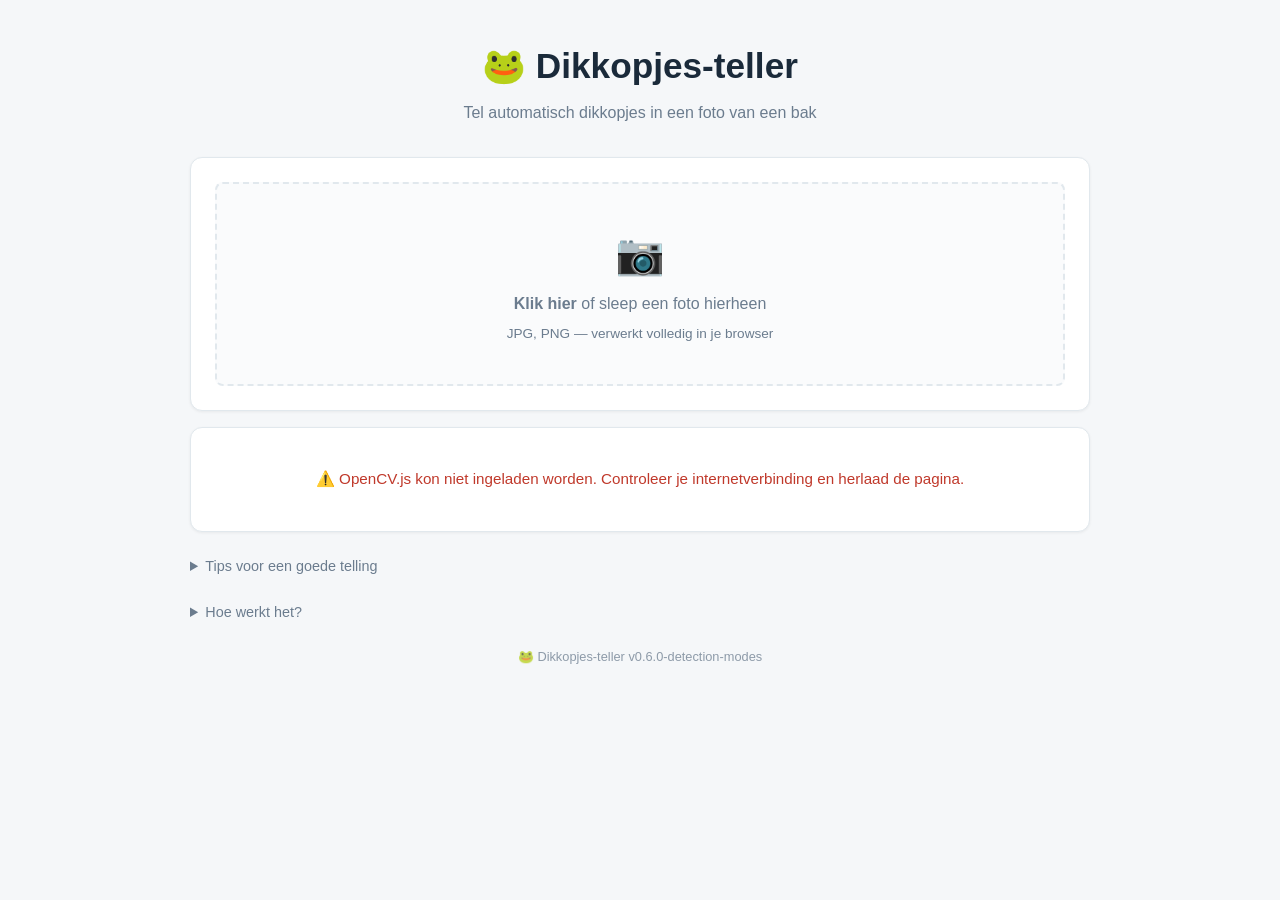
==== commit dfdbacf8: "feat: user-selectable detection modes with research scaffolding Detection - Add DETECTION_MODES conf" ====
--- a/index.html
+++ b/index.html
@@ -54,10 +54,18 @@
 
     <div class="controls hidden" id="controls">
       <div class="control-group">
+        <label for="detectionMode">Detectiemodus</label>
+        <select id="detectionMode">
+          <option value="standard">Standaard — beste bij goed belichte foto's</option>
+          <option value="sensitive">Gevoelig — beste bij dichte kluiten of donkere bakken</option>
+        </select>
+        <div class="help">We onthouden je keuze voor volgende foto's.</div>
+      </div>
+      <div class="control-group">
         <label for="saFactor">
-          Calibratie: <span id="saFactorValue">0.97</span>
+          Calibratie: <span id="saFactorValue">1.20</span>
         </label>
-        <input type="range" id="saFactor" min="0.70" max="1.25" step="0.01" value="0.97">
+        <input type="range" id="saFactor" min="0.70" max="1.40" step="0.01" value="1.20">
         <div class="help">Lager = meer dikkopjes geteld (handig bij dichte kluiten)</div>
       </div>
       <button class="primary" id="processBtn">Tel dikkopjes</button>
--- a/styles.css
+++ b/styles.css
@@ -63,6 +63,21 @@
 }
 input[type=range] { width: 100%; }
 
+select {
+  width: 100%;
+  padding: 0.6rem 0.75rem;
+  font-size: 0.95rem;
+  background: var(--card);
+  color: var(--text);
+  border: 1px solid var(--border);
+  border-radius: 6px;
+  cursor: pointer;
+}
+select:focus {
+  outline: none;
+  border-color: var(--accent);
+}
+
 button.primary {
   background: var(--accent);
   color: white;
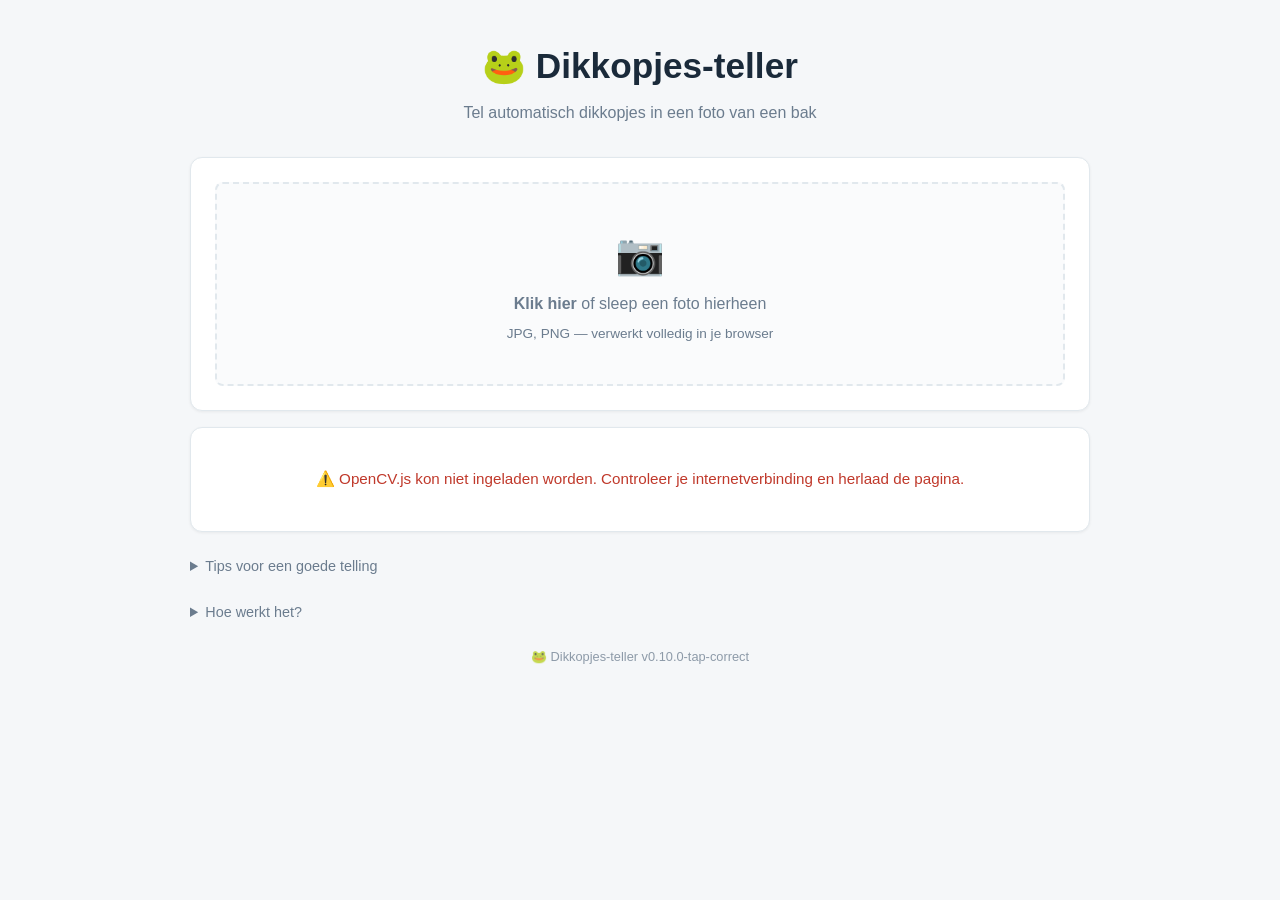
==== commit 6882fcf5: "feat: tap-correct UI for detections (v0.10) Replace the baked-in canvas markers with clickable HTML " ====
--- a/index.html
+++ b/index.html
@@ -81,13 +81,17 @@
   <div class="card hidden" id="resultCard">
     <div class="result">
       <h2 id="resultCount"></h2>
-      <canvas id="resultCanvas"></canvas>
+      <div class="canvas-wrap" id="canvasWrap">
+        <canvas id="resultCanvas"></canvas>
+        <div id="markerOverlay" class="marker-overlay" aria-label="Klik op een markering om aan te passen"></div>
+      </div>
       <div>
         <button class="download-btn" id="downloadBtn">⬇️ Download foto</button>
       </div>
       <div class="legend">
         <div><span class="dot red"></span>1 dikkop</div>
         <div><span class="dot orange"></span>kluit (xN)</div>
+        <div class="legend-hint">💡 Tik op een markering om het aantal aan te passen</div>
       </div>
 
       <!-- Feedback sectie -->
--- a/styles.css
+++ b/styles.css
@@ -109,11 +109,120 @@
   color: var(--accent);
   margin: 0.5rem 0 1rem;
 }
+.canvas-wrap {
+  position: relative;
+  display: inline-block;
+  max-width: 100%;
+  line-height: 0;
+}
 .result canvas {
   max-width: 100%;
   height: auto;
   border-radius: 8px;
   border: 1px solid var(--border);
+  display: block;
+}
+.marker-overlay {
+  position: absolute;
+  inset: 0;
+  pointer-events: none;
+}
+.marker-overlay .marker {
+  position: absolute;
+  pointer-events: auto;
+  transform: translate(-50%, -50%);
+  background: rgba(255, 255, 255, 0.92);
+  border-radius: 50%;
+  font-weight: 700;
+  cursor: pointer;
+  padding: 0;
+  display: flex;
+  align-items: center;
+  justify-content: center;
+  line-height: 1;
+  font-family: inherit;
+  transition: transform 0.1s, background 0.1s;
+  touch-action: manipulation;
+}
+.marker-overlay .marker.single {
+  width: 16px; height: 16px;
+  border: 2px solid #e74c3c;
+  color: transparent;
+}
+.marker-overlay .marker.clump {
+  width: 30px; height: 30px;
+  border: 3px solid #f39c12;
+  color: #b35900;
+  font-size: 0.85rem;
+}
+.marker-overlay .marker:hover,
+.marker-overlay .marker:focus-visible {
+  background: white;
+  transform: translate(-50%, -50%) scale(1.2);
+  z-index: 10;
+  outline: none;
+}
+.marker-overlay .marker.editing {
+  background: var(--accent);
+  border-color: var(--accent);
+  color: white;
+  transform: translate(-50%, -50%) scale(1.25);
+  z-index: 20;
+}
+.marker-editor {
+  position: absolute;
+  pointer-events: auto;
+  transform: translate(-50%, -100%);
+  background: var(--card);
+  border: 1px solid var(--border);
+  border-radius: 10px;
+  box-shadow: 0 6px 18px rgba(0,0,0,0.18);
+  padding: 0.4rem;
+  display: flex;
+  gap: 0.25rem;
+  align-items: center;
+  z-index: 30;
+  margin-top: -10px;
+  white-space: nowrap;
+}
+.marker-editor button {
+  min-width: 32px;
+  height: 32px;
+  border-radius: 6px;
+  border: 1px solid var(--border);
+  background: white;
+  font-size: 1.1rem;
+  font-weight: 700;
+  cursor: pointer;
+  padding: 0 0.5rem;
+  font-family: inherit;
+}
+.marker-editor button:hover {
+  background: #f5f7f9;
+  border-color: #c9d3dc;
+}
+.marker-editor .count {
+  min-width: 28px;
+  text-align: center;
+  font-weight: 700;
+  font-size: 1.05rem;
+  padding: 0 0.4rem;
+  color: var(--accent-dark);
+}
+.marker-editor .delete {
+  color: var(--error);
+  border-color: #f0c4c0;
+  margin-left: 0.25rem;
+}
+.marker-editor .delete:hover {
+  background: #fbeae8;
+}
+.legend-hint {
+  color: var(--muted);
+  font-size: 0.8rem;
+  font-style: italic;
+  flex-basis: 100%;
+  text-align: center;
 }
 .result .download-btn {
   display: inline-block;
